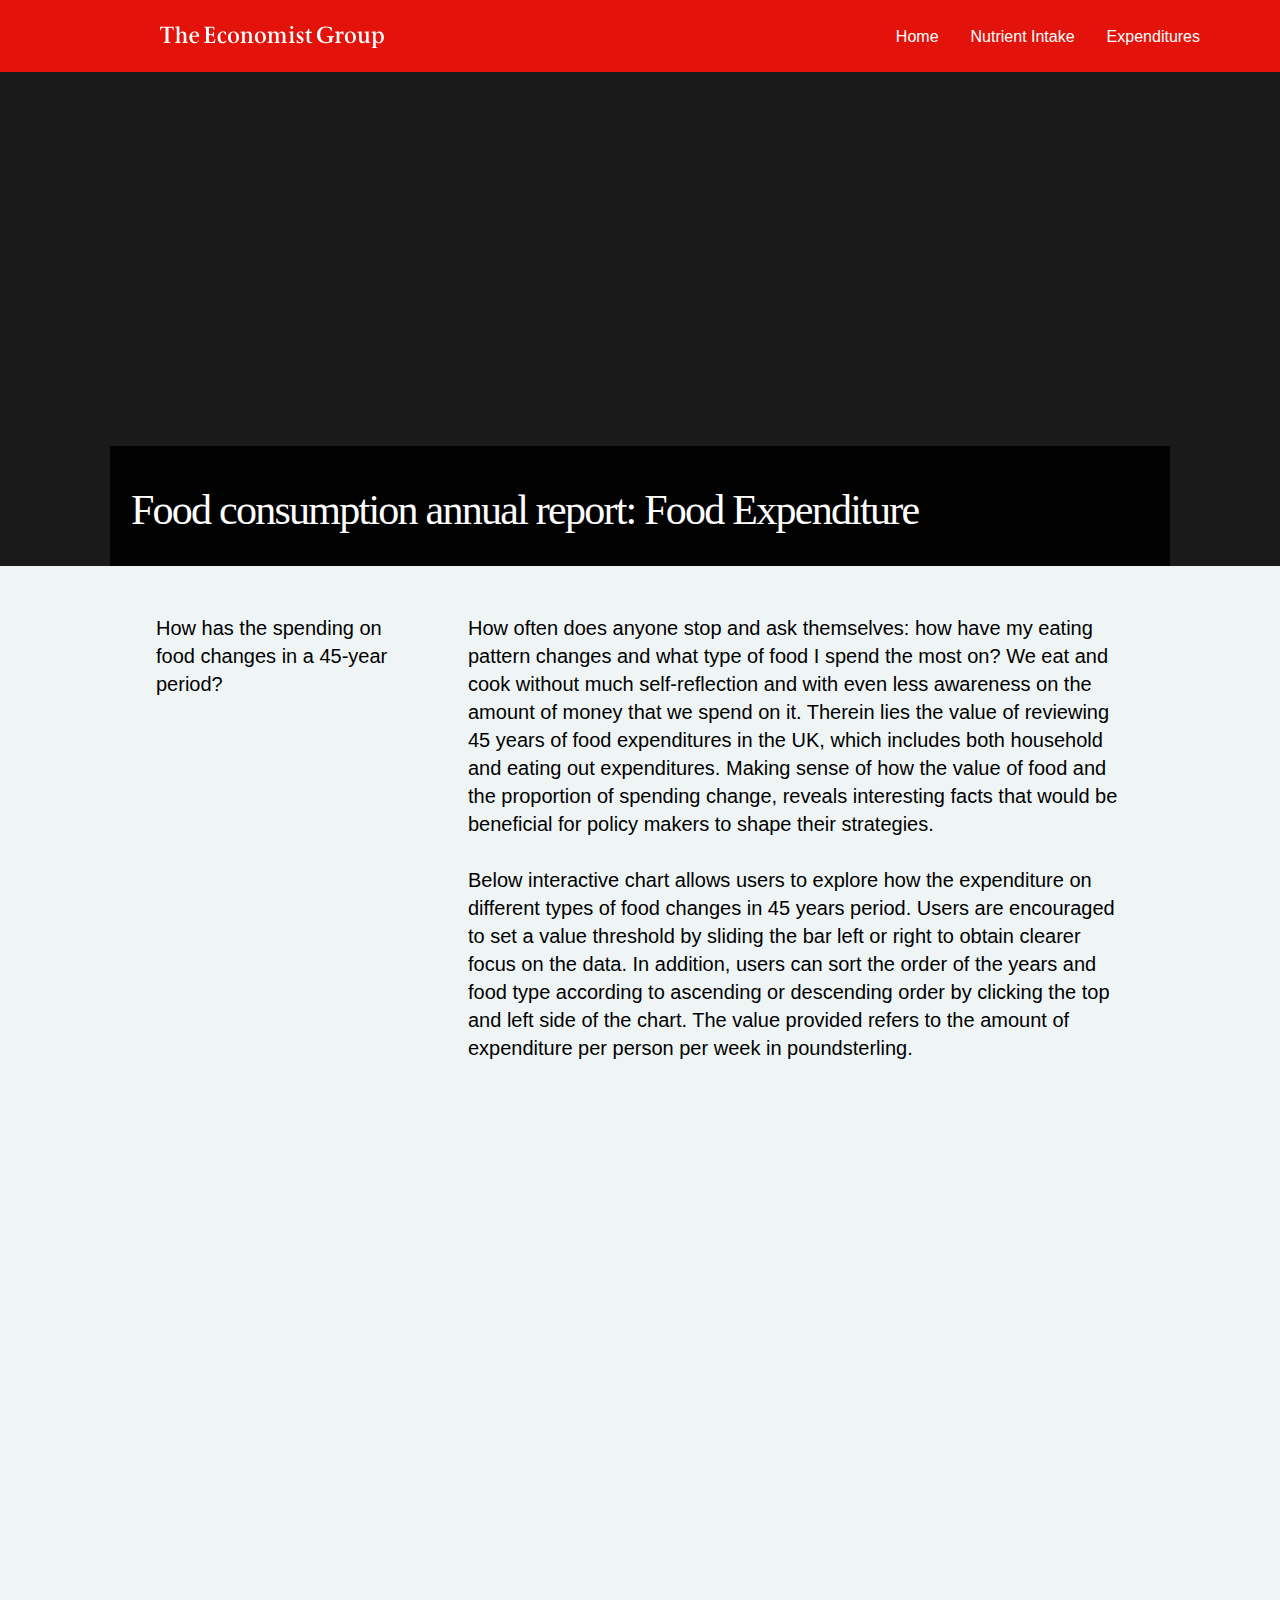
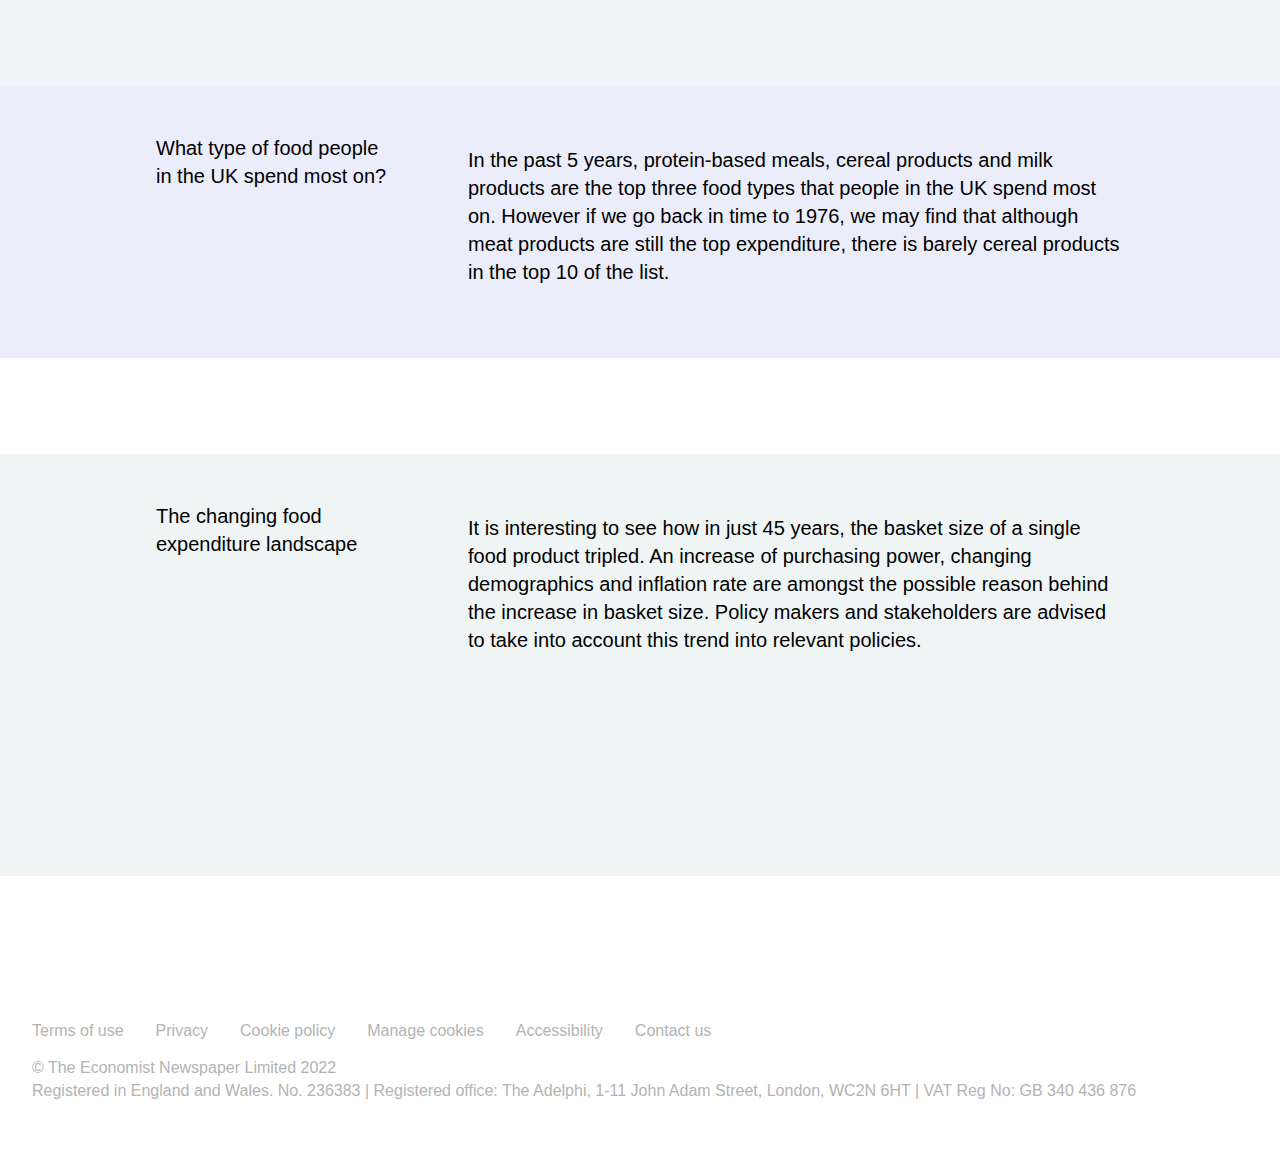
==== interactive_design/expenditure.html @ 91418077 "First Version of the File" ====
<!DOCTYPE html>
<html lang="en">

<head>
    <meta name="viewport" content="width=device-width" />
    <meta charSet="utf-8" />
    <title>Welcome to The Economist food consumption annual report</title>
    <link rel="icon" href="/favicon.ico" />
    <meta name="robots" content="index, follow" />
    <meta name="format-detection" content="telephone=no" />
    <meta name="description" content="The Economist Group is the leading source of analysis on international business and world affairs." />
    <meta property="og:title" content="The Economist Group - Dedicated to the pursuit of progress for individuals, organisations and the world" />
    <meta property="og:description" content="The Economist Group is the leading source of analysis on international business and world affairs." />
    <meta property="og:image" content="https://images.ctfassets.net/2h5kbjx7tvqe/2EqTa2ZeulscFv84TR1Lgu/2c0d56e42133cc6196e5642721211f33/facebook-1200x630.jpg" />
    <meta property="og:image:width" content="1200" />
    <meta property="og:image:height" content="630" />
    <meta property="og:type" content="website" />
    <meta property="og:site_name" content="The Economist Group" />
    <meta property="og:author" content="The Economist Group" />
    <meta property="og:url" content="https://www.economistgroup.com/" />
    <meta name="twitter:title" content="The Economist Group - Dedicated to the pursuit of progress for individuals, organisations and the world" />
    <meta name="twitter:description" content="The Economist Group is the leading source of analysis on international business and world affairs." />
    <meta name="twitter:image" content="https://images.ctfassets.net/2h5kbjx7tvqe/3fvDW06sKbvrAtwCgodKAG/a691da5513c973442ad3581825f32948/twitter-1024x512.jpg" />
    <meta name="twitter:card" content="summary_large_image" />
    <meta name="twitter:site" content="@TheEconomist" />
    <meta name="twitter:domain" content="www.economistgroup.com" />
    <meta name="twitter:creator" content="@TheEconomist" />
    <meta name="twitter:url" content="https://www.economistgroup.com/" />
    <script>
        (function(w, d, s, l, i) {
            w[l] = w[l] || [];
            w[l].push({
                'gtm.start': new Date().getTime(),
                event: 'gtm.js'
            });
            var f = d.getElementsByTagName(s)[0],
                j = d.createElement(s),
                dl = l != 'dataLayer' ? '&l=' + l : '';
            j.async = true;
            j.src =
                'https://www.googletagmanager.com/gtm.js?id=' + i + dl;
            f.parentNode.insertBefore(j, f);
        })(window, document, 'script', 'dataLayer', "GTM-N4859XB");
    </script>
    <script>
        window.consent = {
            state: 'default',
            enabled: true,
            record: function(state, track) {
                if (window.consent.enabled === true) {
                    window.consent.state = state;
                    if (track === true) {
                        window.dataLayer.push({
                            'event': 'consent.sourcepoint',
                            'state': state,
                        });
                    }
                }
            }
        };
    </script>
    <script>
        window._cmp_ = {
            config: {
                autoload: true,
                baseHref: 'https://consent.economistgroup.com',
                propertyHref: 'https://www.economistgroup.com',
                gdpr: {
                    includeTcfApi: false
                },
                ccpa: {},
                accountId: 1747,
                privacyManager: 600530,
                events: {
                    onConsentReady: function(type, consent, euconsent) {
                        window.consent.record('ready', true);
                    },
                    onReady: function(type) {
                        if (window.consent.state !== 'visible' && window.consent.state !== 'manager') {
                            window.consent.record('visible', true);
                        }
                    },
                    onCancel: function(type) {
                        window.consent.record('visible', false);
                    },
                    onAction: function(type, data) {
                        setTimeout(function() {
                            if (data.purposeConsent === 'none' && data.vendorConsent === 'none') {
                                if (window.consent.state !== 'visible') {
                                    window.consent.record('declined', true);
                                }
                            } else {
                                window.consent.record('provided', true);
                            }
                        }, 500);
                    },
                    onSelect: function(type, choice) {
                        switch (choice.type) {
                            case 11: // The user has chosen the "Accept All" option in a consent message
                                window.consent.record('provided', true);
                                break;
                            case 12: // The user has chosen to view a privacy manager (consent preferences) UI.
                                window.consent.record('manager', false);
                                break;
                            case 13: // The user has chosen the "Reject All" message from a consent message
                                window.consent.record('declined', true);
                                break;
                        }
                    }
                }
            }
        };
    </script>
    <script src="//cmp-cdn.p.aws.economist.com/latest/cmp.min.js" defer=""></script>
    <meta name="next-head-count" content="28" />
    <link rel="preload" href="main5e7.css" as="style" />
    <link rel="stylesheet" href="main5e7.css" data-n-g="" /><noscript data-n-css=""></noscript>
    <script defer="" nomodule="" src="/_next/static/chunks/polyfills-5cd94c89d3acac5f.js"></script>
    <script src="/_next/static/chunks/webpack-b91294f32309bfc5.js" defer=""></script>
    <script src="/_next/static/chunks/framework-8957c350a55da097.js" defer=""></script>
    <script src="/_next/static/chunks/main-57de8fa0396ef13c.js" defer=""></script>
    <script src="/_next/static/chunks/pages/_app-494aac71ce77f64e.js" defer=""></script>
    <script src="/_next/static/chunks/656-16b6a71479051222.js" defer=""></script>
    <script src="/_next/static/chunks/212-dea0b1602d5a11b1.js" defer=""></script>
    <script src="/_next/static/chunks/174-4b1bd46d6eb65091.js" defer=""></script>
    <script src="/_next/static/chunks/107-78aadf6b844948b3.js" defer=""></script>
    <script src="/_next/static/chunks/pages/index-920d6234c4b71e8d.js" defer=""></script>
    <script src="/_next/static/8q4yI4BL-BOxlTcYkijR5/_buildManifest.js" defer=""></script>
    <script src="/_next/static/8q4yI4BL-BOxlTcYkijR5/_ssgManifest.js" defer=""></script>
    <script src="/_next/static/8q4yI4BL-BOxlTcYkijR5/_middlewareManifest.js" defer=""></script>
    <style id="__jsx-1055654974">
        @font-face {
            font-family: 'Zirkon';
            font-display: block;
            src: url('/fonts/GT-Zirkon-Thin.woff2') format('woff2'), url('/fonts/GT-Zirkon-Thin.woff') format('woff');
            font-weight: 300;
            font-style: normal;
        }

        @font-face {
            font-family: 'Zirkon';
            font-display: block;
            src: url('/fonts/GT-Zirkon-Thin-Italic.woff2') format('woff2'), url('/fonts/GT-Zirkon-Thin-Italic.woff') format('woff');
            font-weight: 300;
            font-style: italic;
        }

        :root {
            --theme-font: 'Zirkon';
            --theme-weight: normal;
            --theme-style: 300;
        }
    </style>
</head>

<body>
    <div id="__next">
        <div class="site theme-core">
            <header class="global-header global-header--undefined-text">
                <div class="global-header__inner global-header__inner-left-indent-home-page 
        false">
                    <div class="global-header__logo"><a href="/" aria-label="Go to Homepage"><svg viewBox="0 0 210 21" fill="none" xmlns="http://www.w3.org/2000/svg"><path clip-rule="evenodd" d="m51.898 12.416-.486 3.572-1.629.021-5.181-.043-3.51.022.063-.553c1.544-.043 1.945-.468 1.945-2.062V3.317c0-1.595-.401-2.02-1.945-2.062L41.09.702l3.278.042 5.16-.063 1.354.02.085 3.126-.846.064c-.148-1.935-.508-2.147-3.553-2.147h-.465l-.212.02v5.784c.402 0 .72.02.91.02.338.022.655.043.972.043 1.692 0 2.073-.361 2.094-1.977h.72c-.064 1.297-.064 1.956-.064 2.594 0 .51 0 1.233.02 2.19h-.676c-.085-1.531-.423-1.829-2.051-1.85l-1.142-.021-.804.042v4.486c0 1.807.106 1.892 1.882 1.892 2.39 0 3.088-.531 3.3-2.594l.845.043ZM62.198 14.478c-1.205 1.255-2.2 1.743-3.595 1.743-2.792 0-4.61-2.19-4.61-5.527 0-3.444 1.924-5.634 4.97-5.634.803 0 1.628.149 2.897.489l.042 2.551-.952.064c-.38-1.913-.76-2.36-1.987-2.36-1.587 0-2.411 1.424-2.411 4.167 0 3.232.994 5.039 2.791 5.039.93 0 1.713-.404 2.538-1.297l.317.765ZM68.627 5.868c-1.543 0-2.326 1.34-2.326 3.997 0 .319.021.637.042.957.233 3.04 1.206 4.677 2.834 4.677 1.523 0 2.432-1.595 2.432-4.274 0-3.146-1.247-5.357-2.982-5.357Zm.254 10.353c-3.024 0-5.055-2.04-5.16-5.166v-.319c0-3.593 1.924-5.676 5.224-5.676 3.066 0 5.223 2.296 5.223 5.592 0 3.337-2.094 5.57-5.287 5.57ZM87.704 15.987c-1.227-.042-2.157-.085-2.77-.085-.593 0-1.481.043-2.644.085l.042-.51c1.12-.17 1.227-.383 1.248-2.275l.02-1.339V9.971c0-2.679-.486-3.572-1.86-3.572-.825 0-1.523.447-1.946 1.233-.169.32-.317.83-.317 1.042v4.528c0 1.893.127 2.105 1.248 2.275l.063.51c-1.184-.042-2.072-.085-2.665-.085-.613 0-1.522.043-2.749.085l.043-.51c1.416 0 1.628-.276 1.628-2.275V8.27c0-1.977-.212-2.253-1.629-2.275l-.042-.489c1.882-.106 2.305-.17 3.913-.51l.105 1.914c1.206-1.361 2.136-1.85 3.427-1.85 2.05 0 3.214 1.34 3.214 3.742v4.4c-.021.17-.021.34-.021.51 0 1.361.36 1.765 1.65 1.765l.042.51ZM93.817 5.868c-1.544 0-2.327 1.34-2.327 3.997 0 .319.021.637.043.957.232 3.04 1.205 4.677 2.834 4.677 1.522 0 2.431-1.595 2.431-4.274 0-3.146-1.247-5.357-2.981-5.357Zm.253 10.353c-3.024 0-5.054-2.04-5.16-5.166v-.319c0-3.593 1.925-5.676 5.224-5.676 3.066 0 5.224 2.296 5.224 5.592 0 3.337-2.094 5.57-5.288 5.57ZM119.237 15.987c-1.226-.042-2.157-.085-2.77-.085-.592 0-1.459.043-2.623.085l.043-.51c1.121-.17 1.248-.383 1.248-2.275V9.971c0-2.636-.466-3.572-1.777-3.572-.783 0-1.586.51-1.924 1.233-.106.255-.212.51-.275.808-.022.107-.043.192-.043.234v4.528c0 1.893.127 2.105 1.248 2.275l.042.51c-1.121-.042-1.966-.085-2.537-.085-.55 0-1.375.043-2.475.085l.042-.51c1.121-.17 1.248-.383 1.248-2.275V9.971c0-2.636-.465-3.572-1.776-3.572-.804 0-1.523.468-1.925 1.233-.169.34-.317.83-.317 1.042v4.528c0 1.893.127 2.105 1.248 2.275l.042.51c-1.163-.042-2.051-.085-2.644-.085-.613 0-1.522.043-2.749.085l.042-.51c1.417 0 1.629-.276 1.629-2.275V8.27c0-1.977-.212-2.253-1.629-2.275l-.042-.489c1.882-.106 2.305-.17 3.913-.51l.105 1.914c1.206-1.34 2.136-1.85 3.384-1.85 1.438 0 2.284.595 2.919 2.02 1.29-1.489 2.241-2.02 3.531-2.02 2.01 0 3.152 1.36 3.152 3.742v4.4c0 .17-.021.34-.021.51 0 1.361.38 1.765 1.649 1.765l.042.51ZM123.551 2.891c-.803 0-1.417-.616-1.417-1.445 0-.808.635-1.446 1.417-1.446.783 0 1.417.66 1.417 1.446 0 .808-.613 1.445-1.417 1.445Zm3.003 13.097c-1.31-.043-2.262-.085-2.917-.085-.635 0-1.587.042-2.877.085l.043-.51c1.417 0 1.607-.277 1.628-2.276l.021-1.339V9.631l-.021-1.36c-.021-1.978-.211-2.254-1.628-2.276l-.043-.489c1.946-.127 2.39-.191 4.103-.51v6.867l.021 1.34c.021 1.998.191 2.274 1.629 2.274l.041.51ZM131.038 16.221c-.783 0-1.524-.17-2.876-.616l-.085-2.169 1.079-.042c.486 1.637.803 1.956 1.924 1.956.972 0 1.607-.51 1.607-1.276 0-.723-.443-1.275-1.776-2.19-.677-.467-1.142-.786-1.397-.978-.549-.425-.951-.935-1.162-1.509-.127-.319-.19-.702-.19-1.148 0-1.935 1.311-3.189 3.299-3.189.74 0 1.163.064 2.876.468l.042 2.147-1.078.043c-.255-1.425-.698-1.914-1.692-1.914-.952 0-1.628.553-1.628 1.34 0 .744.338 1.19 1.437 1.892.994.659 1.798 1.233 2.306 1.722.613.552.93 1.297.93 2.126 0 1.892-1.586 3.337-3.616 3.337ZM142.881 15.541c-.719.404-1.713.638-2.729.638-.93 0-1.819-.531-2.198-1.318-.318-.66-.423-1.318-.423-2.764V6.655h-1.354v-.978c1.67-.128 2.326-.85 2.812-3.062h.951v2.87h2.666l-.296 1.17h-2.37v5.23c0 2.614.34 3.23 1.777 3.23.338 0 .656-.042 1.164-.19v.616ZM163.162 10.035c-1.353.106-1.67.51-1.67 2.04v2.807l-.403.17c-1.226.51-1.967.723-3.151.935-.909.15-1.818.234-2.706.234-4.929 0-8.101-3.019-8.101-7.675 0-2.508.952-4.868 2.538-6.25 1.354-1.19 3.32-1.828 5.69-1.828 1.226 0 2.854.17 4.123.446.613.128.909.234 1.565.51l.127 3.147-.846.042c-.127-.914-.444-1.615-.931-2.04-.761-.68-2.368-1.149-3.996-1.149-3.215 0-5.14 2.552-5.14 6.825 0 4.23 2.137 6.93 5.457 6.93 1.058 0 2.305-.276 2.981-.616v-2.488c0-1.636-.422-2.062-2.093-2.062-.063 0-.126 0-.19.022l-.043-.574c1.607.02 2.813.042 3.595.042.72 0 1.799-.021 3.236-.042l-.042.574ZM172.194 8.079l-.953.085c0-.064-.02-.107-.02-.128 0-.042-.022-.149-.063-.297l-.085-.298c-.128-.468-.338-.617-.889-.617-1.269 0-2.052.957-2.052 2.552v3.826c0 2.02.233 2.296 1.714 2.296.063 0 .148 0 .233-.02l.041.51c-1.374-.043-2.411-.086-3.109-.086-.654 0-1.648.043-2.981.085l.042-.51c1.417 0 1.629-.276 1.629-2.275V8.27c0-1.977-.212-2.253-1.629-2.275l-.042-.489c1.882-.106 2.305-.17 3.912-.51l.127 1.914c1.227-1.574 1.735-1.85 3.215-1.85.127 0 .232 0 .275.021l.445.106.083.022.107 2.87ZM12.858 3.997l-.76.043c-.064-2.02-.487-2.297-3.533-2.297H7.91v11.63c0 1.594.401 2.02 1.967 2.062l.042.553c-1.48-.022-2.602-.022-3.342-.022-.761 0-1.924 0-3.447.022l.042-.553c1.565-.043 1.967-.468 1.967-2.062V1.743h-.761c-3.13 0-3.553.277-3.595 2.296L0 3.998.085.702c2.876.02 5.012.042 6.45.042 1.375 0 3.469-.021 6.239-.042l.085 3.295ZM26.309 15.988c-1.227-.043-2.158-.085-2.771-.085-.592 0-1.46.042-2.622.085l.042-.51c1.12-.17 1.248-.383 1.248-2.275V9.97c0-2.679-.466-3.572-1.861-3.572-.783 0-1.587.49-1.925 1.234a5.267 5.267 0 0 0-.296.807c-.021.107-.021.192-.021.234v4.529c0 1.892.127 2.104 1.248 2.274l.042.51c-1.184-.042-2.052-.084-2.644-.084-.613 0-1.543.042-2.749.085l.042-.51c1.417 0 1.629-.277 1.629-2.275V3.487c0-1.999-.212-2.275-1.629-2.275L14 .702c1.925-.107 2.369-.17 4.103-.49v6.591c1.12-1.254 2.072-1.743 3.32-1.743 2.073 0 3.215 1.318 3.215 3.742v4.4c0 1.999.211 2.275 1.628 2.275l.043.51ZM32.124 5.804c-1.268 0-1.924 1.063-2.136 3.38 1.946-.042 2.538-.085 4.505-.297-.254-2.062-1.036-3.083-2.369-3.083Zm-2.072 4.188c.085 3.232 1.248 5.06 3.193 5.06 1.164 0 2.136-.531 3.173-1.743l.317.595c-1.311 1.637-2.601 2.317-4.293 2.317-2.94 0-4.928-2.168-4.928-5.378 0-3.423 2.052-5.783 5.012-5.783 1.629 0 2.77.595 3.553 1.892.53.893.677 1.51.698 3.04h-6.725ZM178.243 5.868c-1.544 0-2.327 1.34-2.327 3.997 0 .319.022.637.042.957.233 3.04 1.206 4.677 2.834 4.677 1.523 0 2.432-1.595 2.432-4.274 0-3.146-1.248-5.357-2.981-5.357Zm.253 10.353c-3.025 0-5.055-2.04-5.161-5.166v-.319c0-3.593 1.925-5.676 5.224-5.676 3.067 0 5.224 2.296 5.224 5.592 0 3.337-2.094 5.57-5.287 5.57ZM197.318 15.711c-1.882.106-2.305.17-3.912.51l-.128-1.85c-1.204 1.361-2.115 1.85-3.404 1.85-2.073 0-3.215-1.34-3.215-3.742V8.27c0-1.977-.212-2.253-1.628-2.275l-.043-.489c1.925-.127 2.39-.191 4.103-.51v6.314c0 2.679.465 3.572 1.861 3.572.804 0 1.523-.468 1.925-1.233.169-.34.338-.83.338-1.042V9.631l-.02-1.36c-.022-1.978-.192-2.254-1.629-2.276l-.043-.489c1.946-.127 2.39-.191 4.103-.51v6.59l.022 1.361c.021 1.977.211 2.254 1.628 2.275l.042.49ZM207.471 10.481c-.212-2.55-1.311-4.124-2.876-4.124-1.016 0-1.967.85-2.242 1.998-.127.51-.211 1.446-.211 2.424 0 2.849 1.035 4.613 2.749 4.613 1.67 0 2.621-1.488 2.621-4.146 0-.255-.02-.51-.041-.765Zm-2.327 5.74c-1.226 0-1.989-.255-2.835-.956v2.827c0 2.02.212 2.296 1.714 2.296.063 0 .148-.021.211-.021l.064.51c-1.396-.042-2.412-.085-3.109-.085-.677 0-1.671.043-2.981.085l.041-.51c1.417 0 1.629-.276 1.629-2.275V8.27c0-1.977-.212-2.253-1.629-2.275l-.041-.489c1.86-.106 2.304-.17 3.89-.51l.128 1.892c1.184-1.318 2.135-1.828 3.404-1.828 2.581 0 4.356 2.21 4.356 5.421 0 3.338-2.008 5.74-4.842 5.74Z" fill="#fff"></path></svg></a></div>
                    <a
                        class="button button--primary" href="/#content" text="go to content" type="primary">go to content</a><button type="button" aria-label="Open mobile nav" class="global-header__mobile-menu"><svg width="24" height="24" fill="none" xmlns="http://www.w3.org/2000/svg"><path clip-rule="evenodd" d="M2 7.5V6h20v1.5H2Zm0 5h20V11H2v1.5Zm0 5h20V16H2v1.5Z" fill="#fff"></path></svg><span class="global-header__mobile-title">Menu</span></button>
                        <nav
                            class="global-header__nav global-nav" aria-label="Main"><button class="global-nav__close" aria-label="Close mobile nav"><svg width="16" height="16" fill="none" xmlns="http://www.w3.org/2000/svg"><path d="M15 1 1 15m14 0L1 1" stroke="#fff" stroke-width="1.5"></path></svg><span class="global-nav__close-title">Close</span></button>
                            <div
                                class="global-nav__content">
                                <div class="global-nav__logo"><a href="/" aria-label="Go to Homepage"><svg viewBox="0 0 210 21" fill="none" xmlns="http://www.w3.org/2000/svg"><path clip-rule="evenodd" d="m51.898 12.416-.486 3.572-1.629.021-5.181-.043-3.51.022.063-.553c1.544-.043 1.945-.468 1.945-2.062V3.317c0-1.595-.401-2.02-1.945-2.062L41.09.702l3.278.042 5.16-.063 1.354.02.085 3.126-.846.064c-.148-1.935-.508-2.147-3.553-2.147h-.465l-.212.02v5.784c.402 0 .72.02.91.02.338.022.655.043.972.043 1.692 0 2.073-.361 2.094-1.977h.72c-.064 1.297-.064 1.956-.064 2.594 0 .51 0 1.233.02 2.19h-.676c-.085-1.531-.423-1.829-2.051-1.85l-1.142-.021-.804.042v4.486c0 1.807.106 1.892 1.882 1.892 2.39 0 3.088-.531 3.3-2.594l.845.043ZM62.198 14.478c-1.205 1.255-2.2 1.743-3.595 1.743-2.792 0-4.61-2.19-4.61-5.527 0-3.444 1.924-5.634 4.97-5.634.803 0 1.628.149 2.897.489l.042 2.551-.952.064c-.38-1.913-.76-2.36-1.987-2.36-1.587 0-2.411 1.424-2.411 4.167 0 3.232.994 5.039 2.791 5.039.93 0 1.713-.404 2.538-1.297l.317.765ZM68.627 5.868c-1.543 0-2.326 1.34-2.326 3.997 0 .319.021.637.042.957.233 3.04 1.206 4.677 2.834 4.677 1.523 0 2.432-1.595 2.432-4.274 0-3.146-1.247-5.357-2.982-5.357Zm.254 10.353c-3.024 0-5.055-2.04-5.16-5.166v-.319c0-3.593 1.924-5.676 5.224-5.676 3.066 0 5.223 2.296 5.223 5.592 0 3.337-2.094 5.57-5.287 5.57ZM87.704 15.987c-1.227-.042-2.157-.085-2.77-.085-.593 0-1.481.043-2.644.085l.042-.51c1.12-.17 1.227-.383 1.248-2.275l.02-1.339V9.971c0-2.679-.486-3.572-1.86-3.572-.825 0-1.523.447-1.946 1.233-.169.32-.317.83-.317 1.042v4.528c0 1.893.127 2.105 1.248 2.275l.063.51c-1.184-.042-2.072-.085-2.665-.085-.613 0-1.522.043-2.749.085l.043-.51c1.416 0 1.628-.276 1.628-2.275V8.27c0-1.977-.212-2.253-1.629-2.275l-.042-.489c1.882-.106 2.305-.17 3.913-.51l.105 1.914c1.206-1.361 2.136-1.85 3.427-1.85 2.05 0 3.214 1.34 3.214 3.742v4.4c-.021.17-.021.34-.021.51 0 1.361.36 1.765 1.65 1.765l.042.51ZM93.817 5.868c-1.544 0-2.327 1.34-2.327 3.997 0 .319.021.637.043.957.232 3.04 1.205 4.677 2.834 4.677 1.522 0 2.431-1.595 2.431-4.274 0-3.146-1.247-5.357-2.981-5.357Zm.253 10.353c-3.024 0-5.054-2.04-5.16-5.166v-.319c0-3.593 1.925-5.676 5.224-5.676 3.066 0 5.224 2.296 5.224 5.592 0 3.337-2.094 5.57-5.288 5.57ZM119.237 15.987c-1.226-.042-2.157-.085-2.77-.085-.592 0-1.459.043-2.623.085l.043-.51c1.121-.17 1.248-.383 1.248-2.275V9.971c0-2.636-.466-3.572-1.777-3.572-.783 0-1.586.51-1.924 1.233-.106.255-.212.51-.275.808-.022.107-.043.192-.043.234v4.528c0 1.893.127 2.105 1.248 2.275l.042.51c-1.121-.042-1.966-.085-2.537-.085-.55 0-1.375.043-2.475.085l.042-.51c1.121-.17 1.248-.383 1.248-2.275V9.971c0-2.636-.465-3.572-1.776-3.572-.804 0-1.523.468-1.925 1.233-.169.34-.317.83-.317 1.042v4.528c0 1.893.127 2.105 1.248 2.275l.042.51c-1.163-.042-2.051-.085-2.644-.085-.613 0-1.522.043-2.749.085l.042-.51c1.417 0 1.629-.276 1.629-2.275V8.27c0-1.977-.212-2.253-1.629-2.275l-.042-.489c1.882-.106 2.305-.17 3.913-.51l.105 1.914c1.206-1.34 2.136-1.85 3.384-1.85 1.438 0 2.284.595 2.919 2.02 1.29-1.489 2.241-2.02 3.531-2.02 2.01 0 3.152 1.36 3.152 3.742v4.4c0 .17-.021.34-.021.51 0 1.361.38 1.765 1.649 1.765l.042.51ZM123.551 2.891c-.803 0-1.417-.616-1.417-1.445 0-.808.635-1.446 1.417-1.446.783 0 1.417.66 1.417 1.446 0 .808-.613 1.445-1.417 1.445Zm3.003 13.097c-1.31-.043-2.262-.085-2.917-.085-.635 0-1.587.042-2.877.085l.043-.51c1.417 0 1.607-.277 1.628-2.276l.021-1.339V9.631l-.021-1.36c-.021-1.978-.211-2.254-1.628-2.276l-.043-.489c1.946-.127 2.39-.191 4.103-.51v6.867l.021 1.34c.021 1.998.191 2.274 1.629 2.274l.041.51ZM131.038 16.221c-.783 0-1.524-.17-2.876-.616l-.085-2.169 1.079-.042c.486 1.637.803 1.956 1.924 1.956.972 0 1.607-.51 1.607-1.276 0-.723-.443-1.275-1.776-2.19-.677-.467-1.142-.786-1.397-.978-.549-.425-.951-.935-1.162-1.509-.127-.319-.19-.702-.19-1.148 0-1.935 1.311-3.189 3.299-3.189.74 0 1.163.064 2.876.468l.042 2.147-1.078.043c-.255-1.425-.698-1.914-1.692-1.914-.952 0-1.628.553-1.628 1.34 0 .744.338 1.19 1.437 1.892.994.659 1.798 1.233 2.306 1.722.613.552.93 1.297.93 2.126 0 1.892-1.586 3.337-3.616 3.337ZM142.881 15.541c-.719.404-1.713.638-2.729.638-.93 0-1.819-.531-2.198-1.318-.318-.66-.423-1.318-.423-2.764V6.655h-1.354v-.978c1.67-.128 2.326-.85 2.812-3.062h.951v2.87h2.666l-.296 1.17h-2.37v5.23c0 2.614.34 3.23 1.777 3.23.338 0 .656-.042 1.164-.19v.616ZM163.162 10.035c-1.353.106-1.67.51-1.67 2.04v2.807l-.403.17c-1.226.51-1.967.723-3.151.935-.909.15-1.818.234-2.706.234-4.929 0-8.101-3.019-8.101-7.675 0-2.508.952-4.868 2.538-6.25 1.354-1.19 3.32-1.828 5.69-1.828 1.226 0 2.854.17 4.123.446.613.128.909.234 1.565.51l.127 3.147-.846.042c-.127-.914-.444-1.615-.931-2.04-.761-.68-2.368-1.149-3.996-1.149-3.215 0-5.14 2.552-5.14 6.825 0 4.23 2.137 6.93 5.457 6.93 1.058 0 2.305-.276 2.981-.616v-2.488c0-1.636-.422-2.062-2.093-2.062-.063 0-.126 0-.19.022l-.043-.574c1.607.02 2.813.042 3.595.042.72 0 1.799-.021 3.236-.042l-.042.574ZM172.194 8.079l-.953.085c0-.064-.02-.107-.02-.128 0-.042-.022-.149-.063-.297l-.085-.298c-.128-.468-.338-.617-.889-.617-1.269 0-2.052.957-2.052 2.552v3.826c0 2.02.233 2.296 1.714 2.296.063 0 .148 0 .233-.02l.041.51c-1.374-.043-2.411-.086-3.109-.086-.654 0-1.648.043-2.981.085l.042-.51c1.417 0 1.629-.276 1.629-2.275V8.27c0-1.977-.212-2.253-1.629-2.275l-.042-.489c1.882-.106 2.305-.17 3.912-.51l.127 1.914c1.227-1.574 1.735-1.85 3.215-1.85.127 0 .232 0 .275.021l.445.106.083.022.107 2.87ZM12.858 3.997l-.76.043c-.064-2.02-.487-2.297-3.533-2.297H7.91v11.63c0 1.594.401 2.02 1.967 2.062l.042.553c-1.48-.022-2.602-.022-3.342-.022-.761 0-1.924 0-3.447.022l.042-.553c1.565-.043 1.967-.468 1.967-2.062V1.743h-.761c-3.13 0-3.553.277-3.595 2.296L0 3.998.085.702c2.876.02 5.012.042 6.45.042 1.375 0 3.469-.021 6.239-.042l.085 3.295ZM26.309 15.988c-1.227-.043-2.158-.085-2.771-.085-.592 0-1.46.042-2.622.085l.042-.51c1.12-.17 1.248-.383 1.248-2.275V9.97c0-2.679-.466-3.572-1.861-3.572-.783 0-1.587.49-1.925 1.234a5.267 5.267 0 0 0-.296.807c-.021.107-.021.192-.021.234v4.529c0 1.892.127 2.104 1.248 2.274l.042.51c-1.184-.042-2.052-.084-2.644-.084-.613 0-1.543.042-2.749.085l.042-.51c1.417 0 1.629-.277 1.629-2.275V3.487c0-1.999-.212-2.275-1.629-2.275L14 .702c1.925-.107 2.369-.17 4.103-.49v6.591c1.12-1.254 2.072-1.743 3.32-1.743 2.073 0 3.215 1.318 3.215 3.742v4.4c0 1.999.211 2.275 1.628 2.275l.043.51ZM32.124 5.804c-1.268 0-1.924 1.063-2.136 3.38 1.946-.042 2.538-.085 4.505-.297-.254-2.062-1.036-3.083-2.369-3.083Zm-2.072 4.188c.085 3.232 1.248 5.06 3.193 5.06 1.164 0 2.136-.531 3.173-1.743l.317.595c-1.311 1.637-2.601 2.317-4.293 2.317-2.94 0-4.928-2.168-4.928-5.378 0-3.423 2.052-5.783 5.012-5.783 1.629 0 2.77.595 3.553 1.892.53.893.677 1.51.698 3.04h-6.725ZM178.243 5.868c-1.544 0-2.327 1.34-2.327 3.997 0 .319.022.637.042.957.233 3.04 1.206 4.677 2.834 4.677 1.523 0 2.432-1.595 2.432-4.274 0-3.146-1.248-5.357-2.981-5.357Zm.253 10.353c-3.025 0-5.055-2.04-5.161-5.166v-.319c0-3.593 1.925-5.676 5.224-5.676 3.067 0 5.224 2.296 5.224 5.592 0 3.337-2.094 5.57-5.287 5.57ZM197.318 15.711c-1.882.106-2.305.17-3.912.51l-.128-1.85c-1.204 1.361-2.115 1.85-3.404 1.85-2.073 0-3.215-1.34-3.215-3.742V8.27c0-1.977-.212-2.253-1.628-2.275l-.043-.489c1.925-.127 2.39-.191 4.103-.51v6.314c0 2.679.465 3.572 1.861 3.572.804 0 1.523-.468 1.925-1.233.169-.34.338-.83.338-1.042V9.631l-.02-1.36c-.022-1.978-.192-2.254-1.629-2.276l-.043-.489c1.946-.127 2.39-.191 4.103-.51v6.59l.022 1.361c.021 1.977.211 2.254 1.628 2.275l.042.49ZM207.471 10.481c-.212-2.55-1.311-4.124-2.876-4.124-1.016 0-1.967.85-2.242 1.998-.127.51-.211 1.446-.211 2.424 0 2.849 1.035 4.613 2.749 4.613 1.67 0 2.621-1.488 2.621-4.146 0-.255-.02-.51-.041-.765Zm-2.327 5.74c-1.226 0-1.989-.255-2.835-.956v2.827c0 2.02.212 2.296 1.714 2.296.063 0 .148-.021.211-.021l.064.51c-1.396-.042-2.412-.085-3.109-.085-.677 0-1.671.043-2.981.085l.041-.51c1.417 0 1.629-.276 1.629-2.275V8.27c0-1.977-.212-2.253-1.629-2.275l-.041-.489c1.86-.106 2.304-.17 3.89-.51l.128 1.892c1.184-1.318 2.135-1.828 3.404-1.828 2.581 0 4.356 2.21 4.356 5.421 0 3.338-2.008 5.74-4.842 5.74Z" fill="#F6423C"></path></svg></a></div>
                                <ul
                                    class="navigation">
                                    <li class="navigation__item"><a class="navigation__link" href="index.html">Home</a></li>
                                    <li class="navigation__item"><a class="navigation__link" href="nutrient.html">Nutrient Intake</a></li>
                                    <li class="navigation__item"><a class="navigation__link" href="expenditure.html">Expenditures</a></li>
                                    <!-- <li class="navigation__item"><a class="navigation__link" href="/esg">ESG</a></li>
                                    <li class="navigation__item"><a class="navigation__link" href="/results">Results</a></li>
                                    <li class="navigation__item"><a class="navigation__link" href="/group-news">Group news</a></li>
                                    <li class="navigation__item"><a class="navigation__link" href="/contact-us">Contact us</a></li> -->
                                    </ul>
                                    <div class="global-nav__extra">
                                        <div class="legal-list_container">
                                            <ul class="legal-list">
                                                <li><a href="/terms-of-use" class="">Terms of use</a></li>
                                                <li><a href="/privacy-policy" class="">Privacy</a></li>
                                                <li><a href="/cookies-policy" class="">Cookie policy</a></li>
                                                <li><a href="#" class="">Manage cookies</a></li>
                                                <li><a href="/accessibility-policy" class="">Accessibility</a></li>
                                                <li><a href="/contact-us" class="">Contact us</a></li>
                                            </ul>
                                            <div class="legal-list_copyright">
                                                <p>© The Economist Newspaper Limited
                                                    <!-- -->2022</p>
                                                <p>Registered in England and Wales. No. 236383 | Registered office: The Adelphi, 1-11 John Adam Street, London, WC2N 6HT | VAT Reg No: GB 340 436 876</p>
                                            </div>
                                        </div>
                                    </div>
                </div>
                </nav>
        </div>
        </header>
        <main class="page page--TemplateHomepage entry--Page" id="main">
            <div class="page-header page-header--undefined-text page-header__container page-header__container__with-hero-image" style="background-image:url(&quot;https://www.mashed.com/img/gallery/signs-that-you-spend-way-too-much-money-on-food/intro-1507568684.jpg&quot;)">
                <div class="page-header__contentImageBackground container" style="flex-direction:column;justify-content:flex-end">
                    <div class="textContainer">
                        <div>
                            <h1 class='page-header__title' style='background: transperant'>
                                <span class="page-header__title--full">Food consumption annual report: Food Expenditure</span>
                                <span class="page-header__title--short">Food consumption annual report: Food Expenditure</span>
                            </h1>
                        </div>
                    </div>
                </div>
            </div>
            <div class="page-body" id="content">
                <section class="undefined section content">
                    <div class="section-id-placeholder" id=""></div>
                    <div class="section-intro
        section-intro__clear-top-indent
        section-intro--image-bottom-indent section-intro--full-image
      ">
                        <div class="section-intro__content">
                            <div class="container">
                                <div class="intro__content-wrapper">
                                    <div class="intro__header">
                                        <h2 class="intro__title">How has the spending on food changes in a 45-year period?</h2>
                                    </div>
                                    <div class="intro__content">
                                        <div class="intro__text">
                                            <p>How often does anyone stop and ask themselves: how have my eating pattern changes and what type of food I spend the most on? 
                                                We eat and cook without much self-reflection and with even less awareness on the amount of money that we spend on it. 
                                                Therein lies the value of reviewing 45 years of food expenditures in the UK, which includes both household and eating out expenditures. 
                                                Making sense of how the value of food and the proportion of spending change, reveals interesting facts 
                                                that would be beneficial for policy makers to shape their strategies.</p>
                                            <br>
                                            <p>Below interactive chart allows users to explore how the expenditure on 
                                                different types of food changes in 45 years period.  Users are encouraged 
                                                to set a value threshold by sliding the bar left or right to obtain clearer focus on the data. 
                                                In addition, users can sort the order of the years and food type according to 
                                                ascending or descending order by clicking the top and left side of the chart. 
                                                The value provided refers to the amount of expenditure per person per week in poundsterling.</p>   
                                        </div>
                                    </div>
                                </div>
                                <div class="intro__spacer"></div>
                                <div style="width: 100%;">
                                    <!-- Interactive Graph - Start -->
                                    <iframe style="width: 100%; height:500px;" src=bubble_chart.html title="UK Average Expenditure by Food Type"></iframe>
                                    <!-- Interactive Graph - End -->
                                </div>
                                <!-- <div class="intro__media">
                                    <div class="media media--video">
                                        <div class="media__item">
                                            <div class="video-player">
                                                <div class="video-player__wrapper">
                                                    <div class="video-player__poster">
                                                        <div>
                                                            <iframe src=bubble_chart.html title="UK Average Expenditure by Food Type"></iframe>
                                                        </div>
                                                    </div>
                                                    <div id="youtube-player-Z4YXMI__T1E"></div>
                                                </div>
                                            </div>
                                        </div>
                                    </div>
                                </div> -->
                            </div>
                        </div>
                    </div>
                    <div class="section__content"></div>
                </section>
                <section class="undefined section content">
                    <div class="section-id-placeholder" id=""></div>
                    <div class="section-intro
        false
        section-intro--no-image section-intro--has-display
      ">
                        <div class="section-intro__content">
                            <div class="container">
                                <div class="intro__header">
                                    <h2 class="intro__title">What type of food people in the UK spend most on?</h2>
                                </div>
                                <div class="intro__content">
                                    <!-- <div class="intro__large"></div> -->
                                    <div class="intro__text">
                                        <p>In the past 5 years, protein-based meals, cereal products and milk products are the top three food types that people in the UK spend most on. 
                                            However if we go back in time to 1976, we may find that although meat products are still the top expenditure, 
                                            there is barely cereal products in the top 10 of the list.</p>
                                    </div>
                                </div>
                            </div>
                        </div>
                    </div>
                    <div class="section__content">
                        <div class="block block--full block--timeline">
                            <div class="block--full"></div>
                        </div>
                    </div>
                </section>
                <section class="undefined section content">
                    <div class="section-id-placeholder" id=""></div>
                    <div class="section-intro
        false
        section-intro--no-image section-intro--has-display
      ">
                        <div class="section-intro__content">
                            <div class="container">
                                <div class="intro__header">
                                    <h2 class="intro__title">The changing food expenditure landscape</h2>
                                </div>
                                <div class="intro__content">
                                    <!-- <div class="intro__large">Independent, rigorous and open</div> -->
                                    <div class="intro__text">
                                        <p>It is interesting to see how in just 45 years, the basket size of a single food product tripled. 
                                            An increase of purchasing power, changing demographics and inflation rate 
                                            are amongst the possible reason behind the increase in basket size. 
                                            Policy makers and stakeholders are advised to take into account this trend into relevant policies.</p>
                                    </div>
                                </div>
                            </div>
                        </div>
                    </div>
                    <!-- <div class="section__content">
                        <div class="block block--image-grid container">
                            <div class="block__content">
                                <div class="image-grid block--left-align">
                                    <div class="image-grid__item image-grid__single-image">
                                        <div><img src="https://images.ctfassets.net/2h5kbjx7tvqe/1H7Vx5dO3upSaK11v1da9h/7e462afb82cc922e69d3f39bffdcbc93/220130-Homepage-body-resized.jpg" title="220130-Homepage-body-resized" alt="grid item" /></div>
                                    </div>
                                </div>
                            </div>
                        </div>
                    </div>
                </section>
                <section class="undefined section content">
                    <div class="section-id-placeholder" id=""></div>
                    <div class="section-intro
        false
        section-intro--no-image
      ">
                        <div class="section-intro__content">
                            <div class="container">
                                <div class="intro__header">
                                    <h2 class="intro__title">Editorial independence</h2>
                                </div>
                            </div>
                        </div>
                    </div>
                    <div class="section__content">
                        <div class="block block--left-align block--text-multi text-multi__content container">
                            <div class="block__content">
                                <div class="text-block text-block--multi">
                                    <div class="rt-module">
                                        <p><i>The Economist</i> has been editorially independent since it was founded in September 1843 to take part “in a severe contest between intelligence, which presses forward, and an unworthy, timid ignorance obstructing
                                            our progress.” Trustees have rights designed to protect the continued independence of the ownership of the company and the editorial independence of <i>The Economist</i>.</p>
                                        <div class="rt-module__cta-list"><a href="/about-us" class="button button--primary"><span>Find out more</span></a></div>
                                        <p></p>
                                    </div>
                                </div>
                            </div>
                        </div>
                        <div class="block block--left-align block--text-multi text-multi__content container">
                            <div class="block__content">
                                <div class="text-block text-block--multi">
                                    <div class="rt-module">
                                        <p>The Economist Group is built on high-quality, independent analysis, which runs through all of its businesses. Based in London and serving a global readership and client base, the group creates content and products
                                            in digital and print formats, produces global events, and offers a range of subscription and other services for clients and subscribers.</p>
                                        <div class="rt-module__cta-list"><a href="/businesses" class="button button--primary"><span>Learn more about our businesses</span></a></div>
                                        <p></p>
                                    </div>
                                </div>
                                <div class="text-multi__image"><img src="https://images.ctfassets.net/2h5kbjx7tvqe/3uuYz5P5IFMrsMqWYENFmv/4635f684bf6a764e40d3157c1e726a9c/Homepage-four-logos.png" alt="grid item" title="Brand grid" />
                                    <div class="rt-module"></div>
                                </div>
                            </div>
                        </div>
                    </div>
                </section>
                <section class="undefined section content">
                    <div class="section-id-placeholder" id=""></div>
                    <div class="section__content">
                        <div class="container news-container">
                            <div class="intro__large">
                                <div>Latest group news</div>
                            </div>
                        </div>
                    </div>
                </section>
            </div>
            <div class="sticky-jump container "><button aria-label="Go back to top" class="chevron-button chevron-button--inverse" name="undefined"><svg width="16" height="10" fill="none"><path d="M14.12 10 8 3.82 1.88 10 0 8.097 8 0l8 8.097L14.12 10Z" fill="#fff"></path></svg></button></div>
        </main>
        <footer class="global-footer">
            <div class="global-footer__content">
                <div class="global-footer__primary">
                    <div class="global-footer__footer-nav">
                        <div class="footer-nav__col">
                            <h2 class="footer-nav__title"><a href="/about-us">About us</a></h2>
                            <ul class="footer-nav__nav">
                                <li class="footer-nav__link"><a class="" href="/about-us#our-story">Our history</a></li>
                                <li class="footer-nav__link"><a class="" href="/about-us#our-editorial-philosophy">Our structure</a></li>
                                <li class="footer-nav__link"><a class="" href="/about-us#our-values">Our values</a></li>
                                <li class="footer-nav__link"><a class="" href="/about-us#our-offices-with-map">Our offices</a></li>
                            </ul>
                        </div>
                        <div class="footer-nav__col">
                            <h2 class="footer-nav__title"><a href="/businesses">Businesses</a></h2>
                            <ul class="footer-nav__nav">
                                <li class="footer-nav__link"><a class="" href="/businesses/the-economist">The Economist</a></li>
                                <li class="footer-nav__link"><a class="" href="/businesses/economist-impact">Economist Impact</a></li>
                                <li class="footer-nav__link"><a class="" href="/businesses/economist-intelligence">Economist Intelligence</a></li>
                                <li class="footer-nav__link"><a class="" href="/businesses/economist-education">Economist Education</a></li>
                            </ul>
                        </div>
                        <div class="footer-nav__col">
                            <h2 class="footer-nav__title"><a href="/careers">Careers</a></h2>
                            <ul class="footer-nav__nav">
                                <li class="footer-nav__link"><a class="" href="/careers/find-your-team">Careers</a></li>
                                <li class="footer-nav__link"><a class="" href="/careers/working-here">Working here</a></li>
                                <li class="footer-nav__link"><a class="" href="/careers#diversity-equity-and-inclusion">DEI</a></li>
                            </ul>
                        </div>
                        <div class="footer-nav__col">
                            <h2 class="footer-nav__title"><a href="/esg">ESG</a></h2>
                            <ul class="footer-nav__nav">
                                <li class="footer-nav__link"><a class="" href="/esg#environmental-sustainability">Sustainability</a></li>
                                <li class="footer-nav__link"><a class="" href="/esg#social">Social</a></li>
                                <li class="footer-nav__link"><a class="" href="/esg#esg-governance">Governance</a></li>
                                <li class="footer-nav__link"><a class="" href="/esg/executive-leadership">Leadership</a></li>
                            </ul>
                        </div>
                        <div class="footer-nav__col">
                            <h2 class="footer-nav__title"><a href="/results">Results</a></h2>
                            <ul class="footer-nav__nav">
                                <li class="footer-nav__link"><a class="" href="/results#reports">Annual &amp; interim results</a></li>
                                <li class="footer-nav__link"><a class="" href="/results#agm-and-shareholder-calls">AGM &amp; shareholder calls</a></li>
                            </ul>
                        </div>
                        <div class="footer-nav__col">
                            <h2 class="footer-nav__title"><a href="/group-news">Group news</a></h2>
                            <ul class="footer-nav__nav">
                                <li class="footer-nav__link"><a class="" href="/group-news#main">Featured news</a></li>
                                <li class="footer-nav__link"><a class="" href="/group-news#content">More news</a></li>
                                <li class="footer-nav__link"><a class="" href="/group-news#press-office">Press office</a></li>
                            </ul>
                        </div>
                    </div>
                </div> -->
                <div class="global-footer__secondary">
                    <div class="legal-list_container">
                        <ul class="legal-list">
                            <li><a href="/terms-of-use" class="">Terms of use</a></li>
                            <li><a href="/privacy-policy" class="">Privacy</a></li>
                            <li><a href="/cookies-policy" class="">Cookie policy</a></li>
                            <li><a href="#" class="">Manage cookies</a></li>
                            <li><a href="/accessibility-policy" class="">Accessibility</a></li>
                            <li><a href="/contact-us" class="">Contact us</a></li>
                        </ul>
                        <div class="legal-list_copyright">
                            <p>© The Economist Newspaper Limited
                                2022</p>
                            <p>Registered in England and Wales. No. 236383 | Registered office: The Adelphi, 1-11 John Adam Street, London, WC2N 6HT | VAT Reg No: GB 340 436 876</p>
                        </div>
                    </div>
                </div>
            </div>
        </footer>
    </div>
    </div>
    <script id="__NEXT_DATA__" type="application/json">
        {
            "props": {
                "pageProps": {
                    "dev": false,
                    "page": {
                        "__typename": "Page",
                        "sys": {
                            "id": "3B2WGfr0tqNRXcDelnSfwe"
                        },
                        "title": "The Economist Group",
                        "name": "Homepage",
                        "theme": "Core",
                        "slug": "homepage",
                        "permalink": "/homepage",
                        "subheading": null,
                        "parentPage": null,
                        "seo": {
                            "__typename": "Seo",
                            "sys": {
                                "id": "3sXlEjKyC1zd4YQkqi3Fdk"
                            },
                            "name": "The Economist Group",
                            "title": "Dedicated to the pursuit of progress for individuals, organisations and the world",
                            "description": "The Economist Group is the leading source of analysis on international business and world affairs.",
                            "noFollow": false,
                            "noIndex": false,
                            "image": null
                        },
                        "content": {
                            "__typename": "TemplateHomepage",
                            "name": "Homepage content",
                            "heroHeadline": "Welcome to The Economist Group—dedicated to the pursuit of progress for individuals, organisations and the world",
                            "heroImage": {
                                "url": "https://images.ctfassets.net/2h5kbjx7tvqe/2rLtMlvfAI2a8UYgOFs5xl/f27d442229fe0472ef733dcd6adc3008/220130_Homepage_hero.jpg"
                            },
                            "sys": {
                                "id": "6XA2iPX0z13ka3Zr6bh1JI"
                            },
                            "brandsSectionHeadline": "A global beacon",
                            "brandsHeadline": {
                                "json": {
                                    "nodeType": "document",
                                    "data": {},
                                    "content": [{
                                        "nodeType": "paragraph",
                                        "content": [{
                                            "nodeType": "text",
                                            "value": "The Economist Group is a global media and information-services company that exists to champion progress. Our brands are ",
                                            "marks": [],
                                            "data": {}
                                        }, {
                                            "nodeType": "text",
                                            "value": "The Economist",
                                            "marks": [{
                                                "type": "italic"
                                            }],
                                            "data": {}
                                        }, {
                                            "nodeType": "text",
                                            "value": ", Economist Impact, Economist Intelligence and Economist Education. We provide individuals and organisations with the expertise, insights and perspective to press forward. ",
                                            "marks": [],
                                            "data": {}
                                        }],
                                        "data": {}
                                    }]
                                }
                            },
                            "brandsMedia": {
                                "__typename": "ComponentYoutubeVideo",
                                "sys": {
                                    "id": "3AbjYGkmxtLZNbR0wa0IYL"
                                },
                                "title": "The Economist Group",
                                "youtubeUrl": "https://www.youtube.com/watch?v=Z4YXMI__T1E?rel=0",
                                "poster": {
                                    "url": "https://images.ctfassets.net/2h5kbjx7tvqe/5rVeB9OPfcWlcWY0c2r7tF/0e66e85b18fdc15411f3edb9392bc62d/Video-still_opt2_1.png",
                                    "description": ""
                                },
                                "lqip": {
                                    "poster": {
                                        "hash": "[data-uri]",
                                        "type": "base64",
                                        "width": 16,
                                        "height": 9
                                    }
                                }
                            },
                            "mediaPositionBeforeText": false,
                            "brandsMediaFullWidth": true,
                            "brandsDisplayHeadline": null,
                            "brandsBlocksCollection": {
                                "items": []
                            },
                            "historySectionHeadline": "Our history",
                            "historyMedia": null,
                            "historyMediaFullWidth": null,
                            "historyDisplayHeadline": "Passion and precedent",
                            "historyHeadline": {
                                "json": {
                                    "data": {},
                                    "content": [{
                                        "data": {},
                                        "content": [{
                                            "data": {},
                                            "marks": [],
                                            "value": "The story of The Economist Group begins with the foundation in 1843 of ",
                                            "nodeType": "text"
                                        }, {
                                            "data": {},
                                            "marks": [{
                                                "type": "italic"
                                            }],
                                            "value": "The Economist",
                                            "nodeType": "text"
                                        }, {
                                            "data": {},
                                            "marks": [],
                                            "value": " newspaper by a Scottish businessman, James Wilson. A classical liberal, he successfully opposed the protectionist British Corn Laws. A belief in free trade, openness and the power of enlightened thinking to drive progress has inspired us ever since. It has paved the way to grow into a global—and increasingly digital—media company reaching a large, influential audience through our independent journalism and information services. ",
                                            "nodeType": "text"
                                        }],
                                        "nodeType": "paragraph"
                                    }],
                                    "nodeType": "document"
                                }
                            },
                            "historyTimelineCarousel": {
                                "__typename": "BlockCarouselTimeline",
                                "sys": {
                                    "id": "5ZMgmpRd46acFqbhbouBZw"
                                },
                                "carouselItemsCollection": {
                                    "items": [{
                                        "__typename": "ComponentCardTimeline",
                                        "sys": {
                                            "id": "2NV8Ss3ts75Vq1AA9B3eUs"
                                        },
                                        "image": {
                                            "__typename": "ComponentImage",
                                            "sys": {
                                                "id": "635PNFk85ntVPuxXfOicO9"
                                            },
                                            "image": {
                                                "url": "https://images.ctfassets.net/2h5kbjx7tvqe/1c2zu6dVMoqcEK4Ldr4Brl/660082f0193b977156592b0a039f2b8a/2021.jpg",
                                                "title": "2021 image",
                                                "description": "",
                                                "height": 750,
                                                "width": 1600
                                            },
                                            "imageMobile": null,
                                            "caption": null,
                                            "title": null,
                                            "alt": null,
                                            "lqip": null
                                        },
                                        "year": "2021",
                                        "headline": "Three new businesses",
                                        "subheadline": "Economist Impact, Economist Intelligence and Economist Education, positioned for growth"
                                    }, {
                                        "__typename": "ComponentCardTimeline",
                                        "sys": {
                                            "id": "4r5bkjA11E3uKd0orI1YEE"
                                        },
                                        "image": {
                                            "__typename": "ComponentImage",
                                            "sys": {
                                                "id": "3nmKqA4lPOQX4ysXBGEUN6"
                                            },
                                            "image": {
                                                "url": "https://images.ctfassets.net/2h5kbjx7tvqe/7kvoyHNGNMMtOsWHyTl8RK/94e3153fee978379606243e025f7a942/2020.jpg",
                                                "title": "Digital transformation image",
                                                "description": "",
                                                "height": 859,
                                                "width": 1717
                                            },
                                            "imageMobile": null,
                                            "caption": null,
                                            "title": null,
                                            "alt": null,
                                            "lqip": null
                                        },
                                        "year": "2020",
                                        "headline": "Digital transformation accelerates",
                                        "subheadline": "Covid-19 and the US election are powerful catalysts: our election-forecast model hits 20m views"
                                    }, {
                                        "__typename": "ComponentCardTimeline",
                                        "sys": {
                                            "id": "5TGuJOvbkJHPota93KqKL5"
                                        },
                                        "image": {
                                            "__typename": "ComponentImage",
                                            "sys": {
                                                "id": "6KEOHegk8WL4iL95uj9qWf"
                                            },
                                            "image": {
                                                "url": "https://images.ctfassets.net/2h5kbjx7tvqe/5jU3fLmF7W38X6zWhwXDeZ/abf22ed0edcd3b0c9a8d4cf5e3d33b0a/2019.jpg",
                                                "title": "Climate cover 2",
                                                "description": "",
                                                "height": 375,
                                                "width": 800
                                            },
                                            "imageMobile": null,
                                            "caption": null,
                                            "title": null,
                                            "alt": null,
                                            "lqip": {
                                                "image": {
                                                    "hash": "[data-uri]",
                                                    "type": "base64",
                                                    "width": 16,
                                                    "height": 8
                                                }
                                            }
                                        },
                                        "year": "2019",
                                        "headline": "The climate issue",
                                        "subheadline": "Articles on climate change appear in every section of an issue of \u003ci\u003eThe Economist\u003c/i\u003e dedicated to the topic, in recognition of the challenge facing humanity"
                                    }, {
                                        "__typename": "ComponentCardTimeline",
                                        "sys": {
                                            "id": "zWsJNBtIjWHVd7litfo6g"
                                        },
                                        "image": {
                                            "__typename": "ComponentImage",
                                            "sys": {
                                                "id": "4V7uxoPyRIuJayl4Thgif9"
                                            },
                                            "image": {
                                                "url": "https://images.ctfassets.net/2h5kbjx7tvqe/27AvdLlrfvBMq3zaD20wCi/ab63c1c3698c50f4096f715141c05c85/2015.jpg",
                                                "title": "2015 timeline",
                                                "description": "",
                                                "height": 751,
                                                "width": 1600
                                            },
                                            "imageMobile": null,
                                            "caption": null,
                                            "title": null,
                                            "alt": null,
                                            "lqip": {
                                                "image": {
                                                    "hash": "[data-uri]",
                                                    "type": "base64",
                                                    "width": 16,
                                                    "height": 8
                                                }
                                            }
                                        },
                                        "year": "2015",
                                        "headline": "Independence further buttressed",
                                        "subheadline": "Changes in articles of association after the sale of Pearson's 50% stake and of \u003ci\u003eThe Economist\u003c/i\u003e tower"
                                    }, {
                                        "__typename": "ComponentCardTimeline",
                                        "sys": {
                                            "id": "7CUTIlUtIuaXPTJk7zYFFa"
                                        },
                                        "image": {
                                            "__typename": "ComponentImage",
                                            "sys": {
                                                "id": "1P4Edbx6QIF7zZMxX4W5ND"
                                            },
                                            "image": {
                                                "url": "https://images.ctfassets.net/2h5kbjx7tvqe/6FaFSbGihrxhNLUM8HyrTG/b564c1cd4daa2e1bed1ffee0ffff4684/1964.jpg",
                                                "title": "1964 - need to purchase",
                                                "description": "",
                                                "height": 751,
                                                "width": 1600
                                            },
                                            "imageMobile": null,
                                            "caption": null,
                                            "title": null,
                                            "alt": null,
                                            "lqip": {
                                                "image": {
                                                    "hash": "[data-uri]",
                                                    "type": "base64",
                                                    "width": 16,
                                                    "height": 8
                                                }
                                            }
                                        },
                                        "year": "1964",
                                        "headline": "The Economist tower",
                                        "subheadline": "The newspaper and the company's managers move into new landmark headquarters on St James's St"
                                    }, {
                                        "__typename": "ComponentCardTimeline",
                                        "sys": {
                                            "id": "2RgNbqA6DNVGd0ZAXG81kF"
                                        },
                                        "image": {
                                            "__typename": "ComponentImage",
                                            "sys": {
                                                "id": "mDT9UxIdMyGfxum7HAzhn"
                                            },
                                            "image": {
                                                "url": "https://images.ctfassets.net/2h5kbjx7tvqe/hFuEX5nCftwauegCdk0xb/7e92592d7a1ef510fc75b13231504cf9/1946_EIU.jpg",
                                                "title": "EIU - 1946 image",
                                                "description": "",
                                                "height": 750,
                                                "width": 1600
                                            },
                                            "imageMobile": null,
                                            "caption": null,
                                            "title": null,
                                            "alt": null,
                                            "lqip": {
                                                "image": {
                                                    "hash": "[data-uri]",
                                                    "type": "base64",
                                                    "width": 16,
                                                    "height": 8
                                                }
                                            }
                                        },
                                        "year": "1946",
                                        "headline": "The Economist Intelligence Unit is founded",
                                        "subheadline": "The new unit informs companies, beginning a new chapter in business development"
                                    }, {
                                        "__typename": "ComponentCardTimeline",
                                        "sys": {
                                            "id": "6AH7hj1w59AwOtSZZr0nv1"
                                        },
                                        "image": {
                                            "__typename": "ComponentImage",
                                            "sys": {
                                                "id": "64LkhVb0TqHmYCXqAp2BCD"
                                            },
                                            "image": {
                                                "url": "https://images.ctfassets.net/2h5kbjx7tvqe/3MG7LX2vUbjIwuTVv9Lnfd/ac7deebddd9867e01132045be804b3c4/1946.jpg",
                                                "title": "1946",
                                                "description": "",
                                                "height": 750,
                                                "width": 1600
                                            },
                                            "imageMobile": null,
                                            "caption": null,
                                            "title": null,
                                            "alt": null,
                                            "lqip": {
                                                "image": {
                                                    "hash": "[data-uri]",
                                                    "type": "base64",
                                                    "width": 16,
                                                    "height": 8
                                                }
                                            }
                                        },
                                        "year": "1946",
                                        "headline": "Built-in independence",
                                        "subheadline": "The founding family sells its stake. The \u003ci\u003eFinancial Times\u003c/i\u003e (later part of Pearson) takes a non-controlling 50% stake.  Independent trustees can veto share transfers and the appointment or removal of the editor "
                                    }, {
                                        "__typename": "ComponentCardTimeline",
                                        "sys": {
                                            "id": "7KOeWO3mfcuSocHsZn8YTV"
                                        },
                                        "image": {
                                            "__typename": "ComponentImage",
                                            "sys": {
                                                "id": "56lhTrrX6OVhOGaenOr1Bd"
                                            },
                                            "image": {
                                                "url": "https://images.ctfassets.net/2h5kbjx7tvqe/3QeOrSiIAHCTwxZvCLaRsv/27031cdf1e5c6143f9392d4d9ab07b31/1843.jpg",
                                                "title": "1843",
                                                "description": "",
                                                "height": 750,
                                                "width": 1600
                                            },
                                            "imageMobile": null,
                                            "caption": null,
                                            "title": null,
                                            "alt": null,
                                            "lqip": {
                                                "image": {
                                                    "hash": "[data-uri]",
                                                    "type": "base64",
                                                    "width": 16,
                                                    "height": 8
                                                }
                                            }
                                        },
                                        "year": "1843",
                                        "headline": "The Economist is founded",
                                        "subheadline": "James Wilson launches a weekly newspaper to campaign against Britain's protectionist Corn Laws"
                                    }]
                                }
                            },
                            "historyBlocksCollection": {
                                "items": [{
                                    "__typename": "BlockCarouselTimeline",
                                    "sys": {
                                        "id": "5ZMgmpRd46acFqbhbouBZw"
                                    },
                                    "carouselItemsCollection": {
                                        "items": [{
                                            "__typename": "ComponentCardTimeline",
                                            "sys": {
                                                "id": "2NV8Ss3ts75Vq1AA9B3eUs"
                                            },
                                            "image": {
                                                "__typename": "ComponentImage",
                                                "sys": {
                                                    "id": "635PNFk85ntVPuxXfOicO9"
                                                },
                                                "image": {
                                                    "url": "https://images.ctfassets.net/2h5kbjx7tvqe/1c2zu6dVMoqcEK4Ldr4Brl/660082f0193b977156592b0a039f2b8a/2021.jpg",
                                                    "title": "2021 image",
                                                    "description": "",
                                                    "height": 750,
                                                    "width": 1600
                                                },
                                                "imageMobile": null,
                                                "caption": null,
                                                "title": null,
                                                "alt": null,
                                                "lqip": null
                                            },
                                            "year": "2021",
                                            "headline": "Three new businesses",
                                            "subheadline": "Economist Impact, Economist Intelligence and Economist Education, positioned for growth"
                                        }, {
                                            "__typename": "ComponentCardTimeline",
                                            "sys": {
                                                "id": "4r5bkjA11E3uKd0orI1YEE"
                                            },
                                            "image": {
                                                "__typename": "ComponentImage",
                                                "sys": {
                                                    "id": "3nmKqA4lPOQX4ysXBGEUN6"
                                                },
                                                "image": {
                                                    "url": "https://images.ctfassets.net/2h5kbjx7tvqe/7kvoyHNGNMMtOsWHyTl8RK/94e3153fee978379606243e025f7a942/2020.jpg",
                                                    "title": "Digital transformation image",
                                                    "description": "",
                                                    "height": 859,
                                                    "width": 1717
                                                },
                                                "imageMobile": null,
                                                "caption": null,
                                                "title": null,
                                                "alt": null,
                                                "lqip": null
                                            },
                                            "year": "2020",
                                            "headline": "Digital transformation accelerates",
                                            "subheadline": "Covid-19 and the US election are powerful catalysts: our election-forecast model hits 20m views"
                                        }, {
                                            "__typename": "ComponentCardTimeline",
                                            "sys": {
                                                "id": "5TGuJOvbkJHPota93KqKL5"
                                            },
                                            "image": {
                                                "__typename": "ComponentImage",
                                                "sys": {
                                                    "id": "6KEOHegk8WL4iL95uj9qWf"
                                                },
                                                "image": {
                                                    "url": "https://images.ctfassets.net/2h5kbjx7tvqe/5jU3fLmF7W38X6zWhwXDeZ/abf22ed0edcd3b0c9a8d4cf5e3d33b0a/2019.jpg",
                                                    "title": "Climate cover 2",
                                                    "description": "",
                                                    "height": 375,
                                                    "width": 800
                                                },
                                                "imageMobile": null,
                                                "caption": null,
                                                "title": null,
                                                "alt": null,
                                                "lqip": {
                                                    "image": {
                                                        "hash": "[data-uri]",
                                                        "type": "base64",
                                                        "width": 16,
                                                        "height": 8
                                                    }
                                                }
                                            },
                                            "year": "2019",
                                            "headline": "The climate issue",
                                            "subheadline": "Articles on climate change appear in every section of an issue of \u003ci\u003eThe Economist\u003c/i\u003e dedicated to the topic, in recognition of the challenge facing humanity"
                                        }, {
                                            "__typename": "ComponentCardTimeline",
                                            "sys": {
                                                "id": "zWsJNBtIjWHVd7litfo6g"
                                            },
                                            "image": {
                                                "__typename": "ComponentImage",
                                                "sys": {
                                                    "id": "4V7uxoPyRIuJayl4Thgif9"
                                                },
                                                "image": {
                                                    "url": "https://images.ctfassets.net/2h5kbjx7tvqe/27AvdLlrfvBMq3zaD20wCi/ab63c1c3698c50f4096f715141c05c85/2015.jpg",
                                                    "title": "2015 timeline",
                                                    "description": "",
                                                    "height": 751,
                                                    "width": 1600
                                                },
                                                "imageMobile": null,
                                                "caption": null,
                                                "title": null,
                                                "alt": null,
                                                "lqip": {
                                                    "image": {
                                                        "hash": "[data-uri]",
                                                        "type": "base64",
                                                        "width": 16,
                                                        "height": 8
                                                    }
                                                }
                                            },
                                            "year": "2015",
                                            "headline": "Independence further buttressed",
                                            "subheadline": "Changes in articles of association after the sale of Pearson's 50% stake and of \u003ci\u003eThe Economist\u003c/i\u003e tower"
                                        }, {
                                            "__typename": "ComponentCardTimeline",
                                            "sys": {
                                                "id": "7CUTIlUtIuaXPTJk7zYFFa"
                                            },
                                            "image": {
                                                "__typename": "ComponentImage",
                                                "sys": {
                                                    "id": "1P4Edbx6QIF7zZMxX4W5ND"
                                                },
                                                "image": {
                                                    "url": "https://images.ctfassets.net/2h5kbjx7tvqe/6FaFSbGihrxhNLUM8HyrTG/b564c1cd4daa2e1bed1ffee0ffff4684/1964.jpg",
                                                    "title": "1964 - need to purchase",
                                                    "description": "",
                                                    "height": 751,
                                                    "width": 1600
                                                },
                                                "imageMobile": null,
                                                "caption": null,
                                                "title": null,
                                                "alt": null,
                                                "lqip": {
                                                    "image": {
                                                        "hash": "[data-uri]",
                                                        "type": "base64",
                                                        "width": 16,
                                                        "height": 8
                                                    }
                                                }
                                            },
                                            "year": "1964",
                                            "headline": "The Economist tower",
                                            "subheadline": "The newspaper and the company's managers move into new landmark headquarters on St James's St"
                                        }, {
                                            "__typename": "ComponentCardTimeline",
                                            "sys": {
                                                "id": "2RgNbqA6DNVGd0ZAXG81kF"
                                            },
                                            "image": {
                                                "__typename": "ComponentImage",
                                                "sys": {
                                                    "id": "mDT9UxIdMyGfxum7HAzhn"
                                                },
                                                "image": {
                                                    "url": "https://images.ctfassets.net/2h5kbjx7tvqe/hFuEX5nCftwauegCdk0xb/7e92592d7a1ef510fc75b13231504cf9/1946_EIU.jpg",
                                                    "title": "EIU - 1946 image",
                                                    "description": "",
                                                    "height": 750,
                                                    "width": 1600
                                                },
                                                "imageMobile": null,
                                                "caption": null,
                                                "title": null,
                                                "alt": null,
                                                "lqip": {
                                                    "image": {
                                                        "hash": "[data-uri]",
                                                        "type": "base64",
                                                        "width": 16,
                                                        "height": 8
                                                    }
                                                }
                                            },
                                            "year": "1946",
                                            "headline": "The Economist Intelligence Unit is founded",
                                            "subheadline": "The new unit informs companies, beginning a new chapter in business development"
                                        }, {
                                            "__typename": "ComponentCardTimeline",
                                            "sys": {
                                                "id": "6AH7hj1w59AwOtSZZr0nv1"
                                            },
                                            "image": {
                                                "__typename": "ComponentImage",
                                                "sys": {
                                                    "id": "64LkhVb0TqHmYCXqAp2BCD"
                                                },
                                                "image": {
                                                    "url": "https://images.ctfassets.net/2h5kbjx7tvqe/3MG7LX2vUbjIwuTVv9Lnfd/ac7deebddd9867e01132045be804b3c4/1946.jpg",
                                                    "title": "1946",
                                                    "description": "",
                                                    "height": 750,
                                                    "width": 1600
                                                },
                                                "imageMobile": null,
                                                "caption": null,
                                                "title": null,
                                                "alt": null,
                                                "lqip": {
                                                    "image": {
                                                        "hash": "[data-uri]",
                                                        "type": "base64",
                                                        "width": 16,
                                                        "height": 8
                                                    }
                                                }
                                            },
                                            "year": "1946",
                                            "headline": "Built-in independence",
                                            "subheadline": "The founding family sells its stake. The \u003ci\u003eFinancial Times\u003c/i\u003e (later part of Pearson) takes a non-controlling 50% stake.  Independent trustees can veto share transfers and the appointment or removal of the editor "
                                        }, {
                                            "__typename": "ComponentCardTimeline",
                                            "sys": {
                                                "id": "7KOeWO3mfcuSocHsZn8YTV"
                                            },
                                            "image": {
                                                "__typename": "ComponentImage",
                                                "sys": {
                                                    "id": "56lhTrrX6OVhOGaenOr1Bd"
                                                },
                                                "image": {
                                                    "url": "https://images.ctfassets.net/2h5kbjx7tvqe/3QeOrSiIAHCTwxZvCLaRsv/27031cdf1e5c6143f9392d4d9ab07b31/1843.jpg",
                                                    "title": "1843",
                                                    "description": "",
                                                    "height": 750,
                                                    "width": 1600
                                                },
                                                "imageMobile": null,
                                                "caption": null,
                                                "title": null,
                                                "alt": null,
                                                "lqip": {
                                                    "image": {
                                                        "hash": "[data-uri]",
                                                        "type": "base64",
                                                        "width": 16,
                                                        "height": 8
                                                    }
                                                }
                                            },
                                            "year": "1843",
                                            "headline": "The Economist is founded",
                                            "subheadline": "James Wilson launches a weekly newspaper to campaign against Britain's protectionist Corn Laws"
                                        }]
                                    }
                                }]
                            },
                            "editorialIndependenceHeadline": "Editorial independence",
                            "editorialIndependenceSectionHeadline": null,
                            "editorialIndependenceBlocksCollection": {
                                "items": [{
                                    "sys": {
                                        "id": "1KphYLCOJSnZwP6mSwzQa3"
                                    },
                                    "__typename": "BlockTextMulticolumn",
                                    "name": "Editorial Independence",
                                    "columnsCollection": {
                                        "items": []
                                    },
                                    "singleText": {
                                        "__typename": "BlockText",
                                        "sys": {
                                            "id": "4jOY8EqG4FeT6zu4upsz4e"
                                        },
                                        "name": "Editorial Independence",
                                        "headline": null,
                                        "subheadline": null,
                                        "text": {
                                            "json": {
                                                "nodeType": "document",
                                                "data": {},
                                                "content": [{
                                                    "nodeType": "paragraph",
                                                    "content": [{
                                                        "nodeType": "text",
                                                        "value": "The Economist",
                                                        "marks": [{
                                                            "type": "italic"
                                                        }],
                                                        "data": {}
                                                    }, {
                                                        "nodeType": "text",
                                                        "value": " has been editorially independent since it was founded in September 1843 to take part “in a severe contest between intelligence, which presses forward, and an unworthy, timid ignorance obstructing our progress.” Trustees have rights designed to protect the continued independence of the ownership of the company and the editorial independence of ",
                                                        "marks": [],
                                                        "data": {}
                                                    }, {
                                                        "nodeType": "text",
                                                        "value": "The Economist",
                                                        "marks": [{
                                                            "type": "italic"
                                                        }],
                                                        "data": {}
                                                    }, {
                                                        "nodeType": "text",
                                                        "value": ".",
                                                        "marks": [],
                                                        "data": {}
                                                    }],
                                                    "data": {}
                                                }, {
                                                    "nodeType": "embedded-entry-block",
                                                    "content": [],
                                                    "data": {
                                                        "target": {
                                                            "sys": {
                                                                "id": "15acFwYS1OptsDbDKlqphN",
                                                                "type": "Link",
                                                                "linkType": "Entry"
                                                            }
                                                        }
                                                    }
                                                }, {
                                                    "nodeType": "paragraph",
                                                    "content": [{
                                                        "nodeType": "text",
                                                        "value": "",
                                                        "marks": [],
                                                        "data": {}
                                                    }],
                                                    "data": {}
                                                }]
                                            },
                                            "links": {
                                                "assets": {
                                                    "block": []
                                                },
                                                "entries": {
                                                    "hyperlink": [],
                                                    "block": [{
                                                        "__typename": "ComponentCtaButton",
                                                        "sys": {
                                                            "id": "15acFwYS1OptsDbDKlqphN"
                                                        },
                                                        "label": "Find out more",
                                                        "type": "Primary",
                                                        "url": null,
                                                        "urlTitle": null,
                                                        "entry": {
                                                            "sys": {
                                                                "id": "7L31injl52nn7O6OptAOSL"
                                                            },
                                                            "permalink": "/about-us"
                                                        },
                                                        "download": null
                                                    }]
                                                }
                                            }
                                        },
                                        "listHeadline": null,
                                        "listItems": null
                                    },
                                    "image": null
                                }, {
                                    "sys": {
                                        "id": "1ttj1ZhanNq8PKknhFvqB3"
                                    },
                                    "__typename": "BlockTextMulticolumn",
                                    "name": "Group Structure",
                                    "columnsCollection": {
                                        "items": []
                                    },
                                    "singleText": {
                                        "__typename": "BlockText",
                                        "sys": {
                                            "id": "5gKrDGYZX7P9eHb62fMH9x"
                                        },
                                        "name": "Group structure text",
                                        "headline": null,
                                        "subheadline": null,
                                        "text": {
                                            "json": {
                                                "nodeType": "document",
                                                "data": {},
                                                "content": [{
                                                    "nodeType": "paragraph",
                                                    "content": [{
                                                        "nodeType": "text",
                                                        "value": "The Economist Group is built on high-quality, independent analysis, which runs through all of its businesses. Based in London and serving a global readership and client base, the group creates content and products in digital and print formats, produces global events, and offers a range of subscription and other services for clients and subscribers.",
                                                        "marks": [],
                                                        "data": {}
                                                    }],
                                                    "data": {}
                                                }, {
                                                    "nodeType": "embedded-entry-block",
                                                    "content": [],
                                                    "data": {
                                                        "target": {
                                                            "sys": {
                                                                "id": "1qhFACZLLA1D4Hsrige2sI",
                                                                "type": "Link",
                                                                "linkType": "Entry"
                                                            }
                                                        }
                                                    }
                                                }, {
                                                    "nodeType": "paragraph",
                                                    "content": [{
                                                        "nodeType": "text",
                                                        "value": "",
                                                        "marks": [],
                                                        "data": {}
                                                    }],
                                                    "data": {}
                                                }]
                                            },
                                            "links": {
                                                "assets": {
                                                    "block": []
                                                },
                                                "entries": {
                                                    "hyperlink": [],
                                                    "block": [{
                                                        "__typename": "ComponentCtaButton",
                                                        "sys": {
                                                            "id": "1qhFACZLLA1D4Hsrige2sI"
                                                        },
                                                        "label": "Learn more about our businesses",
                                                        "type": "Primary",
                                                        "url": null,
                                                        "urlTitle": null,
                                                        "entry": {
                                                            "sys": {
                                                                "id": "3a8aIpOqm85914ei5nTOV1"
                                                            },
                                                            "permalink": "/businesses"
                                                        },
                                                        "download": null
                                                    }]
                                                }
                                            }
                                        },
                                        "listHeadline": null,
                                        "listItems": null
                                    },
                                    "image": {
                                        "__typename": "ComponentImage",
                                        "sys": {
                                            "id": "4c3jKOVF8InUUX5Q21mwcA"
                                        },
                                        "image": {
                                            "url": "https://images.ctfassets.net/2h5kbjx7tvqe/3uuYz5P5IFMrsMqWYENFmv/4635f684bf6a764e40d3157c1e726a9c/Homepage-four-logos.png",
                                            "title": "Brand grid",
                                            "description": "",
                                            "height": 1080,
                                            "width": 1920
                                        },
                                        "imageMobile": null,
                                        "caption": null,
                                        "title": null,
                                        "alt": null,
                                        "lqip": null
                                    }
                                }]
                            },
                            "companySectionHeadline": "Our company",
                            "companyMedia": null,
                            "companyMediaFullWidth": null,
                            "companyDisplayHeadline": "Independent, rigorous and open",
                            "companyHeadline": {
                                "json": {
                                    "data": {},
                                    "content": [{
                                        "data": {},
                                        "content": [{
                                            "data": {},
                                            "marks": [],
                                            "value": "The Economist Group pursues progress for individuals, organisations and the world. A leader in analysis, intelligence and influence, we combine local insight with global expertise to advise and inform millions. Our reporting, products and services build the capability to navigate the present and prepare for the future, and reflect our commitment to excellence and independent thought.",
                                            "nodeType": "text"
                                        }],
                                        "nodeType": "paragraph"
                                    }],
                                    "nodeType": "document"
                                }
                            },
                            "companyImageGrid": {
                                "__typename": "BlockImageGrid",
                                "sys": {
                                    "id": "2CKhz8JFkJmUnnYLgbmOxV"
                                },
                                "itemsCollection": {
                                    "items": [{
                                        "__typename": "ComponentImage",
                                        "sys": {
                                            "id": "IseyWmGvAOy8scjY3ZwUi"
                                        },
                                        "image": {
                                            "url": "https://images.ctfassets.net/2h5kbjx7tvqe/1H7Vx5dO3upSaK11v1da9h/7e462afb82cc922e69d3f39bffdcbc93/220130-Homepage-body-resized.jpg",
                                            "title": "220130-Homepage-body-resized",
                                            "description": null,
                                            "height": 900,
                                            "width": 1600
                                        },
                                        "imageMobile": null,
                                        "caption": null,
                                        "title": null,
                                        "alt": null,
                                        "lqip": {
                                            "image": {
                                                "hash": "[data-uri]",
                                                "type": "base64",
                                                "width": 12,
                                                "height": 16
                                            }
                                        }
                                    }]
                                }
                            },
                            "companyBlocksCollection": {
                                "items": [{
                                    "__typename": "BlockImageGrid",
                                    "sys": {
                                        "id": "2CKhz8JFkJmUnnYLgbmOxV"
                                    },
                                    "itemsCollection": {
                                        "items": [{
                                            "__typename": "ComponentImage",
                                            "sys": {
                                                "id": "IseyWmGvAOy8scjY3ZwUi"
                                            },
                                            "image": {
                                                "url": "https://images.ctfassets.net/2h5kbjx7tvqe/1H7Vx5dO3upSaK11v1da9h/7e462afb82cc922e69d3f39bffdcbc93/220130-Homepage-body-resized.jpg",
                                                "title": "220130-Homepage-body-resized",
                                                "description": null,
                                                "height": 900,
                                                "width": 1600
                                            },
                                            "imageMobile": null,
                                            "caption": null,
                                            "title": null,
                                            "alt": null,
                                            "lqip": {
                                                "image": {
                                                    "hash": "[data-uri]",
                                                    "type": "base64",
                                                    "width": 12,
                                                    "height": 16
                                                }
                                            }
                                        }]
                                    }
                                }]
                            },
                            "newsSection": {
                                "__typename": "TemplateListing",
                                "name": "Homepage press releases",
                                "sys": {
                                    "id": "V2stYUulnRQ3hq0UTohLK"
                                },
                                "heroHeadline": "Homepage press releases",
                                "featuredItemsCollection": {
                                    "items": [{
                                        "__typename": "NewsArticle",
                                        "sys": {
                                            "id": "6sWh3NJD5FXzm95gn5BQBZ"
                                        },
                                        "title": "Malala Yousafzai joins forces with The Economist  to mark International Women’s Day",
                                        "description": null,
                                        "slug": "malala-yousafzai-joins-forces-with-the-economist-to-mark-international",
                                        "newsSubheading": null,
                                        "seo": {
                                            "__typename": "Seo",
                                            "sys": {
                                                "id": "4TlzGE3yQJzX3y796KNp4n"
                                            },
                                            "name": "Malala",
                                            "title": "Malala Yousafzai joins forces with The Economist  to mark International Women’s Day",
                                            "description": null,
                                            "noFollow": false,
                                            "noIndex": false,
                                            "image": null
                                        },
                                        "publicationDate": "2022-03-07T00:00:00.000Z",
                                        "category": {
                                            "__typename": "ContentCategory",
                                            "sys": {
                                                "id": "2TRjBaJjZZTxmk4aXXO4ee"
                                            },
                                            "title": "The Economist",
                                            "slug": "the-economist"
                                        },
                                        "content": {
                                            "__typename": "TemplateDetail",
                                            "sys": {
                                                "id": "7JzkDsgpdjnCo4HUrVS6JF"
                                            },
                                            "name": "Malala Yousafzai joins forces with The Economist  to mark International Women’s Day",
                                            "media": null,
                                            "heroHeadline": "Malala Yousafzai joins forces with The Economist  to mark International Women’s Day",
                                            "headline": null,
                                            "blocksCollection": {
                                                "items": [{
                                                    "sys": {
                                                        "id": "2ge2669ESsrTZ5UryzkgQc"
                                                    }
                                                }, {
                                                    "sys": {
                                                        "id": "7uErKaPtW1KumvWvcl2qJ4"
                                                    }
                                                }]
                                            }
                                        },
                                        "image": {
                                            "__typename": "ComponentRecirculationImage",
                                            "sys": {
                                                "id": "2kcyyp8TbNc50ARYWQots9"
                                            },
                                            "image": {
                                                "url": "https://images.ctfassets.net/2h5kbjx7tvqe/3DnClbewuIRIktgPP4EEID/cabb1dcb183790060d0db4b1f793b749/Copy_of_Malala_and_Zanny_discussion_piccrop.jpg",
                                                "title": "Malala image 3",
                                                "description": "",
                                                "height": 2066,
                                                "width": 3622
                                            },
                                            "imageLandscape": null,
                                            "imageSquare": null,
                                            "caption": null,
                                            "title": null,
                                            "alt": null,
                                            "lqip": null
                                        },
                                        "relatedContentCollection": {
                                            "items": []
                                        }
                                    }, {
                                        "__typename": "NewsArticle",
                                        "sys": {
                                            "id": "4k1vER16oEYhjOTv5oyLPx"
                                        },
                                        "title": "Democracy Index 2021: less than half the world lives in a democracy",
                                        "description": null,
                                        "slug": "democracy-index-2021-less-than-half-the-world-lives-in-a-democracy",
                                        "newsSubheading": null,
                                        "seo": {
                                            "__typename": "Seo",
                                            "sys": {
                                                "id": "74Zi6RD1QyU6Xj8OoJdvgJ"
                                            },
                                            "name": "Democracy Index 2021: less than half the world lives in a democracy",
                                            "title": "Democracy Index 2021: less than half the world lives in a democracy",
                                            "description": null,
                                            "noFollow": false,
                                            "noIndex": false,
                                            "image": null
                                        },
                                        "publicationDate": "2022-02-10T00:00:00.000Z",
                                        "category": {
                                            "__typename": "ContentCategory",
                                            "sys": {
                                                "id": "1ItXDgfByjEvvHA1cdVUK9"
                                            },
                                            "title": "Economist Intelligence",
                                            "slug": "economist-intelligence"
                                        },
                                        "content": {
                                            "__typename": "TemplateDetail",
                                            "sys": {
                                                "id": "6IX512OvEky71vCtSdYJAz"
                                            },
                                            "name": "Copy",
                                            "media": null,
                                            "heroHeadline": "Democracy Index 2021: less than half the world lives in a democracy",
                                            "headline": null,
                                            "blocksCollection": {
                                                "items": [{
                                                    "sys": {
                                                        "id": "7f6yA3Svlr78znM11vZKiN"
                                                    }
                                                }, {
                                                    "sys": {
                                                        "id": "5uXDEq3cxMX0VR1OFmcWqM"
                                                    }
                                                }]
                                            }
                                        },
                                        "image": {
                                            "__typename": "ComponentRecirculationImage",
                                            "sys": {
                                                "id": "2B9kHllc37Tkbj1uA4teqe"
                                            },
                                            "image": {
                                                "url": "https://images.ctfassets.net/2h5kbjx7tvqe/3ToqcBI8oZyKIsx7moAe58/3817620d9176839745301b50dccc3205/Democracy-Index-2021.jpg",
                                                "title": "Democracy-Index-2021",
                                                "description": "",
                                                "height": 384,
                                                "width": 680
                                            },
                                            "imageLandscape": null,
                                            "imageSquare": null,
                                            "caption": null,
                                            "title": null,
                                            "alt": null,
                                            "lqip": null
                                        },
                                        "relatedContentCollection": {
                                            "items": []
                                        }
                                    }, {
                                        "__typename": "NewsArticle",
                                        "sys": {
                                            "id": "4SHHSdNXQsjbzr8kn7M9aQ"
                                        },
                                        "title": "The Economist’s French presidential election model forecasts a 79% chance of victory for Emmanuel Macron; potentially serious challenge from Valérie Pécresse",
                                        "description": null,
                                        "slug": "the-economists-french-presidential-election-model-forecasts-a-79-chance-of",
                                        "newsSubheading": null,
                                        "seo": {
                                            "__typename": "Seo",
                                            "sys": {
                                                "id": "7GTqxLQsFaZVgjWMQNO79E"
                                            },
                                            "name": "The Economist’s French presidential election model forecasts a 79% chance of victory for Emmanuel Macron; potentially serious challenge from Valérie Pécresse",
                                            "title": "The Economist’s French presidential election model forecasts a 79% chance of victory for Emmanuel Macron; potentially serious challenge from Valérie Pécresse",
                                            "description": null,
                                            "noFollow": false,
                                            "noIndex": false,
                                            "image": null
                                        },
                                        "publicationDate": "2022-02-02T00:00:00.000Z",
                                        "category": {
                                            "__typename": "ContentCategory",
                                            "sys": {
                                                "id": "2TRjBaJjZZTxmk4aXXO4ee"
                                            },
                                            "title": "The Economist",
                                            "slug": "the-economist"
                                        },
                                        "content": {
                                            "__typename": "TemplateDetail",
                                            "sys": {
                                                "id": "yQDyPzwh8G5g0RV5GE9Y2"
                                            },
                                            "name": "Content",
                                            "media": null,
                                            "heroHeadline": "The Economist’s French presidential election model forecasts a 79% chance of victory for Emmanuel Macron; potentially serious challenge from Valérie Pécresse",
                                            "headline": null,
                                            "blocksCollection": {
                                                "items": [{
                                                    "sys": {
                                                        "id": "3yynIr5eq4JBnTKEhq8xn0"
                                                    }
                                                }, {
                                                    "sys": {
                                                        "id": "5QEtWW3E6EQUmZudV1y5Zq"
                                                    }
                                                }]
                                            }
                                        },
                                        "image": {
                                            "__typename": "ComponentRecirculationImage",
                                            "sys": {
                                                "id": "70vMOVLtWUQ2NJiHJRHr1h"
                                            },
                                            "image": {
                                                "url": "https://images.ctfassets.net/2h5kbjx7tvqe/2nXPFNihZ3VPblOQrZ3hWO/3ce099bce83a4703db8527f3fc0ef48d/French-election.jpg",
                                                "title": "French election image",
                                                "description": "",
                                                "height": 384,
                                                "width": 680
                                            },
                                            "imageLandscape": null,
                                            "imageSquare": null,
                                            "caption": null,
                                            "title": null,
                                            "alt": null,
                                            "lqip": null
                                        },
                                        "relatedContentCollection": {
                                            "items": []
                                        }
                                    }, {
                                        "__typename": "NewsArticle",
                                        "sys": {
                                            "id": "763DHFSKzJ7X0KX7aljL7c"
                                        },
                                        "title": " Tel Aviv overtakes Paris to become the world's most expensive city",
                                        "description": null,
                                        "slug": "tel-aviv-overtakes-paris-to-become-the-worlds-most-expensive-city",
                                        "newsSubheading": null,
                                        "seo": {
                                            "__typename": "Seo",
                                            "sys": {
                                                "id": "3PKkcp33OJf9fFamnCrwOq"
                                            },
                                            "name": " Tel Aviv overtakes Paris to become the world's most expensive city",
                                            "title": " Tel Aviv overtakes Paris to become the world's most expensive city",
                                            "description": null,
                                            "noFollow": false,
                                            "noIndex": false,
                                            "image": null
                                        },
                                        "publicationDate": "2021-12-01T00:00:00.000Z",
                                        "category": {
                                            "__typename": "ContentCategory",
                                            "sys": {
                                                "id": "1ItXDgfByjEvvHA1cdVUK9"
                                            },
                                            "title": "Economist Intelligence",
                                            "slug": "economist-intelligence"
                                        },
                                        "content": {
                                            "__typename": "TemplateDetail",
                                            "sys": {
                                                "id": "7wgfvFuw9mXGabCfZ0DhP"
                                            },
                                            "name": " Tel Aviv overtakes Paris to become the world's most expensive city",
                                            "media": null,
                                            "heroHeadline": " Tel Aviv overtakes Paris to become the world's most expensive city",
                                            "headline": null,
                                            "blocksCollection": {
                                                "items": [{
                                                    "sys": {
                                                        "id": "6mox2MYaNkwU2NBZsXG4ON"
                                                    }
                                                }, {
                                                    "sys": {
                                                        "id": "3h10UbVPFlERgbfyBV8BDw"
                                                    }
                                                }, {
                                                    "sys": {
                                                        "id": "5aOzAataRQGCWXiGI4ddjT"
                                                    }
                                                }]
                                            }
                                        },
                                        "image": {
                                            "__typename": "ComponentRecirculationImage",
                                            "sys": {
                                                "id": "6xe1Yf8JosE5uwGMzqKFQr"
                                            },
                                            "image": {
                                                "url": "https://images.ctfassets.net/2h5kbjx7tvqe/7yIEKF9D17u3ntadEUjsdj/9b2f77ee78b2c30fe70e6c3e6f8c08c9/Tel_Aviv_overtakes_Paris_to_become_the_worlds_most_expensive_city.jpg",
                                                "title": "Cost of living image",
                                                "description": "",
                                                "height": 384,
                                                "width": 681
                                            },
                                            "imageLandscape": null,
                                            "imageSquare": null,
                                            "caption": null,
                                            "title": null,
                                            "alt": null,
                                            "lqip": null
                                        },
                                        "relatedContentCollection": {
                                            "items": []
                                        }
                                    }, {
                                        "__typename": "NewsArticle",
                                        "sys": {
                                            "id": "oZMUvMPpJhMS9mO7C6bTQ"
                                        },
                                        "title": "The Economist Group interim report 2021-22",
                                        "description": null,
                                        "slug": "interim-report-2021-22",
                                        "newsSubheading": null,
                                        "seo": {
                                            "__typename": "Seo",
                                            "sys": {
                                                "id": "2ia6aExcRsu3hh6IIkTJGj"
                                            },
                                            "name": "The Economist Group interim report 2021-22",
                                            "title": "The Economist Group interim report 2021-22",
                                            "description": null,
                                            "noFollow": false,
                                            "noIndex": false,
                                            "image": null
                                        },
                                        "publicationDate": "2021-11-29T00:00:00.000-05:00",
                                        "category": {
                                            "__typename": "ContentCategory",
                                            "sys": {
                                                "id": "65aJrB66DdikjVyi7r4qTE"
                                            },
                                            "title": "The Economist Group",
                                            "slug": "the-economist-group"
                                        },
                                        "content": {
                                            "__typename": "TemplateDetail",
                                            "sys": {
                                                "id": "3S2SXHv4wXa39aUKRJFJTb"
                                            },
                                            "name": "The Economist Group interim report 2021-22",
                                            "media": null,
                                            "heroHeadline": "The Economist Group interim report 2021-22",
                                            "headline": {
                                                "json": {
                                                    "data": {},
                                                    "content": [{
                                                        "data": {},
                                                        "content": [{
                                                            "data": {},
                                                            "marks": [],
                                                            "value": " ",
                                                            "nodeType": "text"
                                                        }],
                                                        "nodeType": "paragraph"
                                                    }],
                                                    "nodeType": "document"
                                                }
                                            },
                                            "blocksCollection": {
                                                "items": [{
                                                    "sys": {
                                                        "id": "1ogfnySYULj2vR3MozB3Zs"
                                                    }
                                                }, {
                                                    "sys": {
                                                        "id": "2WS4WL0ModSghWTwsr88qQ"
                                                    }
                                                }]
                                            }
                                        },
                                        "image": {
                                            "__typename": "ComponentRecirculationImage",
                                            "sys": {
                                                "id": "3sVNYeVsEwxmx1Ho2KrRc1"
                                            },
                                            "image": {
                                                "url": "https://images.ctfassets.net/2h5kbjx7tvqe/4wnGFAzLyXIRMsMsh54YJK/38fa4a5efa1729454b8d8f02640f2500/2021-2022-interim-report.jpg",
                                                "title": "Interim report image",
                                                "description": "",
                                                "height": 384,
                                                "width": 681
                                            },
                                            "imageLandscape": null,
                                            "imageSquare": null,
                                            "caption": null,
                                            "title": null,
                                            "alt": null,
                                            "lqip": null
                                        },
                                        "relatedContentCollection": {
                                            "items": []
                                        }
                                    }, {
                                        "__typename": "NewsArticle",
                                        "sys": {
                                            "id": "4w1rCuYQ1MtrIUmJudE1Ol"
                                        },
                                        "title": "Economist Impact launches The Sustainability Project",
                                        "description": null,
                                        "slug": "economist-impact-launches-the-sustainability-project",
                                        "newsSubheading": null,
                                        "seo": {
                                            "__typename": "Seo",
                                            "sys": {
                                                "id": "7c9Yqu9JwssL3tB6doetVB"
                                            },
                                            "name": "Economist Impact launches The Sustainability Project",
                                            "title": "Economist Impact launches The Sustainability Project",
                                            "description": null,
                                            "noFollow": false,
                                            "noIndex": false,
                                            "image": null
                                        },
                                        "publicationDate": "2021-11-17T00:00:00.000Z",
                                        "category": {
                                            "__typename": "ContentCategory",
                                            "sys": {
                                                "id": "3DnSmdNmKngTHXp5YpfbEd"
                                            },
                                            "title": "Economist Impact",
                                            "slug": "economist-impact"
                                        },
                                        "content": {
                                            "__typename": "TemplateDetail",
                                            "sys": {
                                                "id": "66wzUGSQEOX2OBuvmVpeu0"
                                            },
                                            "name": "Economist Impact launches The Sustainability Project",
                                            "media": null,
                                            "heroHeadline": "Economist Impact launches The Sustainability Project",
                                            "headline": null,
                                            "blocksCollection": {
                                                "items": [{
                                                    "sys": {
                                                        "id": "1PaGLYdRlOZm2z6EzK3dqY"
                                                    }
                                                }, {
                                                    "sys": {
                                                        "id": "72QFzVHgvbQ044RpaKkdlK"
                                                    }
                                                }]
                                            }
                                        },
                                        "image": {
                                            "__typename": "ComponentRecirculationImage",
                                            "sys": {
                                                "id": "3AuS0hMKqzxGd733kU4RHc"
                                            },
                                            "image": {
                                                "url": "https://images.ctfassets.net/2h5kbjx7tvqe/1LHzrLB6A2MUTQWHg8qgyo/3158cd99883892774e5d0458a647af48/sustainability_project.jpg",
                                                "title": "Economist Impact launches The Sustainability Project Image",
                                                "description": "",
                                                "height": 384,
                                                "width": 681
                                            },
                                            "imageLandscape": null,
                                            "imageSquare": null,
                                            "caption": null,
                                            "title": null,
                                            "alt": null,
                                            "lqip": null
                                        },
                                        "relatedContentCollection": {
                                            "items": []
                                        }
                                    }, {
                                        "__typename": "NewsArticle",
                                        "sys": {
                                            "id": "5WPoNTh9QyyETobn1gzY7F"
                                        },
                                        "title": "2022 will be the year of adjusting to new realities according to The Economist’s The World Ahead 2022",
                                        "description": null,
                                        "slug": "2022-will-be-the-year-of-adjusting-to-new-realities-according-to-the",
                                        "newsSubheading": null,
                                        "seo": {
                                            "__typename": "Seo",
                                            "sys": {
                                                "id": "1sWJFXAYTgq2neIPo3zC6x"
                                            },
                                            "name": "2022 will be the year of adjusting to new realities according to The Economist’s The World Ahead 2022",
                                            "title": "2022 will be the year of adjusting to new realities according to The Economist’s The World Ahead 2022",
                                            "description": null,
                                            "noFollow": false,
                                            "noIndex": false,
                                            "image": null
                                        },
                                        "publicationDate": "2021-11-08T00:00:00.000Z",
                                        "category": {
                                            "__typename": "ContentCategory",
                                            "sys": {
                                                "id": "2TRjBaJjZZTxmk4aXXO4ee"
                                            },
                                            "title": "The Economist",
                                            "slug": "the-economist"
                                        },
                                        "content": {
                                            "__typename": "TemplateDetail",
                                            "sys": {
                                                "id": "01AkjQPhcgquK8wDLe2Qrw"
                                            },
                                            "name": "2022 will be the year of adjusting to new realities according to The Economist’s The World Ahead 2022",
                                            "media": null,
                                            "heroHeadline": "2022 will be the year of adjusting to new realities according to The Economist’s The World Ahead 2022",
                                            "headline": null,
                                            "blocksCollection": {
                                                "items": [{
                                                    "sys": {
                                                        "id": "7bj1w3tRqDQHGazh8FwkDe"
                                                    }
                                                }, {
                                                    "sys": {
                                                        "id": "6lsxZj0uvHbtPiMFddwhH2"
                                                    }
                                                }]
                                            }
                                        },
                                        "image": {
                                            "__typename": "ComponentRecirculationImage",
                                            "sys": {
                                                "id": "5Ub1hoiTb304qamEswOY7k"
                                            },
                                            "image": {
                                                "url": "https://images.ctfassets.net/2h5kbjx7tvqe/5xTcs3FU30EXOl3VwmXed5/ecf91ba4f576456bc6e9bba2b1e146ba/World-ahead-2022.jpg",
                                                "title": "World ahead image",
                                                "description": "",
                                                "height": 384,
                                                "width": 680
                                            },
                                            "imageLandscape": null,
                                            "imageSquare": null,
                                            "caption": null,
                                            "title": null,
                                            "alt": null,
                                            "lqip": null
                                        },
                                        "relatedContentCollection": {
                                            "items": []
                                        }
                                    }, {
                                        "__typename": "NewsArticle",
                                        "sys": {
                                            "id": "5W0XtWGmx6k2CsqCinPhN4"
                                        },
                                        "title": "The Economist auctions its first NFT cover",
                                        "description": null,
                                        "slug": "the-economist-auctions-its-first-nft-cover",
                                        "newsSubheading": null,
                                        "seo": {
                                            "__typename": "Seo",
                                            "sys": {
                                                "id": "NY6SBJ1oEpOVM3q2LZTVP"
                                            },
                                            "name": "The Economist auctions its first NFT cover",
                                            "title": "The Economist auctions its first NFT cover",
                                            "description": null,
                                            "noFollow": false,
                                            "noIndex": false,
                                            "image": null
                                        },
                                        "publicationDate": "2021-10-21T00:00:00.000+01:00",
                                        "category": {
                                            "__typename": "ContentCategory",
                                            "sys": {
                                                "id": "2TRjBaJjZZTxmk4aXXO4ee"
                                            },
                                            "title": "The Economist",
                                            "slug": "the-economist"
                                        },
                                        "content": {
                                            "__typename": "TemplateDetail",
                                            "sys": {
                                                "id": "4aeN4yegkrotvFAXteAkNn"
                                            },
                                            "name": "The Economist auctions its first NFT cover",
                                            "media": null,
                                            "heroHeadline": "The Economist auctions its first NFT cover",
                                            "headline": {
                                                "json": {
                                                    "data": {},
                                                    "content": [{
                                                        "data": {},
                                                        "content": [{
                                                            "data": {},
                                                            "marks": [],
                                                            "value": " ",
                                                            "nodeType": "text"
                                                        }],
                                                        "nodeType": "paragraph"
                                                    }],
                                                    "nodeType": "document"
                                                }
                                            },
                                            "blocksCollection": {
                                                "items": [{
                                                    "sys": {
                                                        "id": "5q06AGM5GUeBPgHoajCpjl"
                                                    }
                                                }, {
                                                    "sys": {
                                                        "id": "4Uh56hJYMjAYRxHEn0f6LG"
                                                    }
                                                }]
                                            }
                                        },
                                        "image": {
                                            "__typename": "ComponentRecirculationImage",
                                            "sys": {
                                                "id": "10dd9frwkEexfCS2wQDJms"
                                            },
                                            "image": {
                                                "url": "https://images.ctfassets.net/2h5kbjx7tvqe/6R0HLcEjRFIQQtH6lZXsfc/9892ec2261ba74e67cc9673553ac95c9/NFT_cover.jpg",
                                                "title": "NFT cover image",
                                                "description": "",
                                                "height": 384,
                                                "width": 681
                                            },
                                            "imageLandscape": null,
                                            "imageSquare": null,
                                            "caption": null,
                                            "title": null,
                                            "alt": null,
                                            "lqip": null
                                        },
                                        "relatedContentCollection": {
                                            "items": []
                                        }
                                    }, {
                                        "__typename": "NewsArticle",
                                        "sys": {
                                            "id": "7JmILgcL4djjnW7bMVUAFc"
                                        },
                                        "title": "The Economist Group launches Economist Impact",
                                        "description": null,
                                        "slug": "the-economist-group-launches-economist-impact",
                                        "newsSubheading": null,
                                        "seo": {
                                            "__typename": "Seo",
                                            "sys": {
                                                "id": "6TUS2ggoP9s6Ozt0RuBTER"
                                            },
                                            "name": "The Economist Group launches Economist Impact",
                                            "title": "The Economist Group launches Economist Impact",
                                            "description": null,
                                            "noFollow": false,
                                            "noIndex": false,
                                            "image": null
                                        },
                                        "publicationDate": "2021-09-29T00:00:00.000+01:00",
                                        "category": {
                                            "__typename": "ContentCategory",
                                            "sys": {
                                                "id": "3DnSmdNmKngTHXp5YpfbEd"
                                            },
                                            "title": "Economist Impact",
                                            "slug": "economist-impact"
                                        },
                                        "content": {
                                            "__typename": "TemplateDetail",
                                            "sys": {
                                                "id": "736ETMLMWsfPCUrB46itpv"
                                            },
                                            "name": "The Economist Group launches Economist Impact",
                                            "media": null,
                                            "heroHeadline": "The Economist Group launches Economist Impact",
                                            "headline": null,
                                            "blocksCollection": {
                                                "items": [{
                                                    "sys": {
                                                        "id": "5DxKumOIEmlRhFa6P9bhyj"
                                                    }
                                                }, {
                                                    "sys": {
                                                        "id": "1xpMvHhDclHdxpB8FAmeQc"
                                                    }
                                                }]
                                            }
                                        },
                                        "image": {
                                            "__typename": "ComponentRecirculationImage",
                                            "sys": {
                                                "id": "1PpLGE5yppWDV1df5xaqsZ"
                                            },
                                            "image": {
                                                "url": "https://images.ctfassets.net/2h5kbjx7tvqe/yVzOuYiRcraFewk6CM44L/e5b7bfaa5345fc862ace0cbf5933b54e/impact-launch-new.jpg",
                                                "title": "Economist Impact 900x507",
                                                "description": "Economist Impact logo",
                                                "height": 384,
                                                "width": 681
                                            },
                                            "imageLandscape": null,
                                            "imageSquare": null,
                                            "caption": null,
                                            "title": null,
                                            "alt": null,
                                            "lqip": {
                                                "image": {
                                                    "hash": "[data-uri]",
                                                    "type": "base64",
                                                    "width": 12,
                                                    "height": 16
                                                }
                                            }
                                        },
                                        "relatedContentCollection": {
                                            "items": []
                                        }
                                    }, {
                                        "__typename": "NewsArticle",
                                        "sys": {
                                            "id": "49tdXtVGIAZkMGuaWy2wHb"
                                        },
                                        "title": "A year of transformation and growth at The Economist Group",
                                        "description": null,
                                        "slug": "a-year-of-transformation-and-growth-at-the-economist-group",
                                        "newsSubheading": null,
                                        "seo": {
                                            "__typename": "Seo",
                                            "sys": {
                                                "id": "5flPVaIoVqUcKmZ7VJmguW"
                                            },
                                            "name": "A year of transformation and growth at The Economist Group",
                                            "title": "A year of transformation and growth at The Economist Group",
                                            "description": null,
                                            "noFollow": null,
                                            "noIndex": null,
                                            "image": null
                                        },
                                        "publicationDate": "2021-06-21T00:00:00.000+01:00",
                                        "category": {
                                            "__typename": "ContentCategory",
                                            "sys": {
                                                "id": "65aJrB66DdikjVyi7r4qTE"
                                            },
                                            "title": "The Economist Group",
                                            "slug": "the-economist-group"
                                        },
                                        "content": {
                                            "__typename": "TemplateDetail",
                                            "sys": {
                                                "id": "1sXR9ZdOMU5IegQRiRG4J4"
                                            },
                                            "name": "A year of transformation and growth at The Economist Group",
                                            "media": null,
                                            "heroHeadline": "A year of transformation and growth at The Economist Group",
                                            "headline": null,
                                            "blocksCollection": {
                                                "items": [{
                                                    "sys": {
                                                        "id": "1V9n8wGdQlDPPwbeeNWJuv"
                                                    }
                                                }, {
                                                    "sys": {
                                                        "id": "2tYAgQgYBkDwDAQNn7m1il"
                                                    }
                                                }]
                                            }
                                        },
                                        "image": {
                                            "__typename": "ComponentRecirculationImage",
                                            "sys": {
                                                "id": "1AXSzyKUxJ3tkruHWqoKPV"
                                            },
                                            "image": {
                                                "url": "https://images.ctfassets.net/2h5kbjx7tvqe/13EEsQinyqTco9O3scWP5N/feaf0dd8ca65d38632714263391e5c4b/2021_annual_report.jpg",
                                                "title": "A year of transformation and growth at The Economist Group",
                                                "description": "",
                                                "height": 384,
                                                "width": 681
                                            },
                                            "imageLandscape": null,
                                            "imageSquare": null,
                                            "caption": null,
                                            "title": null,
                                            "alt": null,
                                            "lqip": {
                                                "image": {
                                                    "hash": "[data-uri]",
                                                    "type": "base64",
                                                    "width": 12,
                                                    "height": 16
                                                }
                                            }
                                        },
                                        "relatedContentCollection": {
                                            "items": []
                                        }
                                    }]
                                },
                                "categoriesCollection": {
                                    "items": [{
                                        "__typename": "ContentCategory",
                                        "sys": {
                                            "id": "2sCMTigPJpYDKiASBQj6Qq"
                                        },
                                        "title": "Economist Education",
                                        "slug": "economist-education"
                                    }, {
                                        "__typename": "ContentCategory",
                                        "sys": {
                                            "id": "3DnSmdNmKngTHXp5YpfbEd"
                                        },
                                        "title": "Economist Impact",
                                        "slug": "economist-impact"
                                    }, {
                                        "__typename": "ContentCategory",
                                        "sys": {
                                            "id": "1ItXDgfByjEvvHA1cdVUK9"
                                        },
                                        "title": "Economist Intelligence",
                                        "slug": "economist-intelligence"
                                    }, {
                                        "__typename": "ContentCategory",
                                        "sys": {
                                            "id": "2TRjBaJjZZTxmk4aXXO4ee"
                                        },
                                        "title": "The Economist",
                                        "slug": "the-economist"
                                    }, {
                                        "__typename": "ContentCategory",
                                        "sys": {
                                            "id": "65aJrB66DdikjVyi7r4qTE"
                                        },
                                        "title": "The Economist Group",
                                        "slug": "the-economist-group"
                                    }]
                                },
                                "section": null
                            },
                            "newsSectionTitle": "Latest group news",
                            "isPresentOnPage": true,
                            "sectionsCollection": {
                                "items": [{
                                    "sectionHeadline": "A global beacon",
                                    "headline": {
                                        "json": {
                                            "nodeType": "document",
                                            "data": {},
                                            "content": [{
                                                "nodeType": "paragraph",
                                                "content": [{
                                                    "nodeType": "text",
                                                    "value": "The Economist Group is a global media and information-services company that exists to champion progress. Our brands are ",
                                                    "marks": [],
                                                    "data": {}
                                                }, {
                                                    "nodeType": "text",
                                                    "value": "The Economist",
                                                    "marks": [{
                                                        "type": "italic"
                                                    }],
                                                    "data": {}
                                                }, {
                                                    "nodeType": "text",
                                                    "value": ", Economist Impact, Economist Intelligence and Economist Education. We provide individuals and organisations with the expertise, insights and perspective to press forward. ",
                                                    "marks": [],
                                                    "data": {}
                                                }],
                                                "data": {}
                                            }]
                                        }
                                    },
                                    "introMedia": {
                                        "__typename": "ComponentYoutubeVideo",
                                        "sys": {
                                            "id": "3AbjYGkmxtLZNbR0wa0IYL"
                                        },
                                        "title": "The Economist Group",
                                        "youtubeUrl": "https://www.youtube.com/watch?v=Z4YXMI__T1E?rel=0",
                                        "poster": {
                                            "url": "https://images.ctfassets.net/2h5kbjx7tvqe/5rVeB9OPfcWlcWY0c2r7tF/0e66e85b18fdc15411f3edb9392bc62d/Video-still_opt2_1.png",
                                            "description": ""
                                        },
                                        "lqip": {
                                            "poster": {
                                                "hash": "[data-uri]",
                                                "type": "base64",
                                                "width": 16,
                                                "height": 9
                                            }
                                        }
                                    },
                                    "mediaFullWidth": true,
                                    "mediaPositionBeforeText": false,
                                    "displayHeadline": null,
                                    "blocksCollection": {
                                        "items": []
                                    }
                                }, {
                                    "sectionHeadline": "Our history",
                                    "headline": {
                                        "json": {
                                            "data": {},
                                            "content": [{
                                                "data": {},
                                                "content": [{
                                                    "data": {},
                                                    "marks": [],
                                                    "value": "The story of The Economist Group begins with the foundation in 1843 of ",
                                                    "nodeType": "text"
                                                }, {
                                                    "data": {},
                                                    "marks": [{
                                                        "type": "italic"
                                                    }],
                                                    "value": "The Economist",
                                                    "nodeType": "text"
                                                }, {
                                                    "data": {},
                                                    "marks": [],
                                                    "value": " newspaper by a Scottish businessman, James Wilson. A classical liberal, he successfully opposed the protectionist British Corn Laws. A belief in free trade, openness and the power of enlightened thinking to drive progress has inspired us ever since. It has paved the way to grow into a global—and increasingly digital—media company reaching a large, influential audience through our independent journalism and information services. ",
                                                    "nodeType": "text"
                                                }],
                                                "nodeType": "paragraph"
                                            }],
                                            "nodeType": "document"
                                        }
                                    },
                                    "introMedia": null,
                                    "mediaFullWidth": null,
                                    "displayHeadline": "Passion and precedent",
                                    "blocksCollection": {
                                        "items": [{
                                            "__typename": "BlockCarouselTimeline",
                                            "sys": {
                                                "id": "5ZMgmpRd46acFqbhbouBZw"
                                            },
                                            "carouselItemsCollection": {
                                                "items": [{
                                                    "__typename": "ComponentCardTimeline",
                                                    "sys": {
                                                        "id": "2NV8Ss3ts75Vq1AA9B3eUs"
                                                    },
                                                    "image": {
                                                        "__typename": "ComponentImage",
                                                        "sys": {
                                                            "id": "635PNFk85ntVPuxXfOicO9"
                                                        },
                                                        "image": {
                                                            "url": "https://images.ctfassets.net/2h5kbjx7tvqe/1c2zu6dVMoqcEK4Ldr4Brl/660082f0193b977156592b0a039f2b8a/2021.jpg",
                                                            "title": "2021 image",
                                                            "description": "",
                                                            "height": 750,
                                                            "width": 1600
                                                        },
                                                        "imageMobile": null,
                                                        "caption": null,
                                                        "title": null,
                                                        "alt": null,
                                                        "lqip": null
                                                    },
                                                    "year": "2021",
                                                    "headline": "Three new businesses",
                                                    "subheadline": "Economist Impact, Economist Intelligence and Economist Education, positioned for growth"
                                                }, {
                                                    "__typename": "ComponentCardTimeline",
                                                    "sys": {
                                                        "id": "4r5bkjA11E3uKd0orI1YEE"
                                                    },
                                                    "image": {
                                                        "__typename": "ComponentImage",
                                                        "sys": {
                                                            "id": "3nmKqA4lPOQX4ysXBGEUN6"
                                                        },
                                                        "image": {
                                                            "url": "https://images.ctfassets.net/2h5kbjx7tvqe/7kvoyHNGNMMtOsWHyTl8RK/94e3153fee978379606243e025f7a942/2020.jpg",
                                                            "title": "Digital transformation image",
                                                            "description": "",
                                                            "height": 859,
                                                            "width": 1717
                                                        },
                                                        "imageMobile": null,
                                                        "caption": null,
                                                        "title": null,
                                                        "alt": null,
                                                        "lqip": null
                                                    },
                                                    "year": "2020",
                                                    "headline": "Digital transformation accelerates",
                                                    "subheadline": "Covid-19 and the US election are powerful catalysts: our election-forecast model hits 20m views"
                                                }, {
                                                    "__typename": "ComponentCardTimeline",
                                                    "sys": {
                                                        "id": "5TGuJOvbkJHPota93KqKL5"
                                                    },
                                                    "image": {
                                                        "__typename": "ComponentImage",
                                                        "sys": {
                                                            "id": "6KEOHegk8WL4iL95uj9qWf"
                                                        },
                                                        "image": {
                                                            "url": "https://images.ctfassets.net/2h5kbjx7tvqe/5jU3fLmF7W38X6zWhwXDeZ/abf22ed0edcd3b0c9a8d4cf5e3d33b0a/2019.jpg",
                                                            "title": "Climate cover 2",
                                                            "description": "",
                                                            "height": 375,
                                                            "width": 800
                                                        },
                                                        "imageMobile": null,
                                                        "caption": null,
                                                        "title": null,
                                                        "alt": null,
                                                        "lqip": {
                                                            "image": {
                                                                "hash": "[data-uri]",
                                                                "type": "base64",
                                                                "width": 16,
                                                                "height": 8
                                                            }
                                                        }
                                                    },
                                                    "year": "2019",
                                                    "headline": "The climate issue",
                                                    "subheadline": "Articles on climate change appear in every section of an issue of \u003ci\u003eThe Economist\u003c/i\u003e dedicated to the topic, in recognition of the challenge facing humanity"
                                                }, {
                                                    "__typename": "ComponentCardTimeline",
                                                    "sys": {
                                                        "id": "zWsJNBtIjWHVd7litfo6g"
                                                    },
                                                    "image": {
                                                        "__typename": "ComponentImage",
                                                        "sys": {
                                                            "id": "4V7uxoPyRIuJayl4Thgif9"
                                                        },
                                                        "image": {
                                                            "url": "https://images.ctfassets.net/2h5kbjx7tvqe/27AvdLlrfvBMq3zaD20wCi/ab63c1c3698c50f4096f715141c05c85/2015.jpg",
                                                            "title": "2015 timeline",
                                                            "description": "",
                                                            "height": 751,
                                                            "width": 1600
                                                        },
                                                        "imageMobile": null,
                                                        "caption": null,
                                                        "title": null,
                                                        "alt": null,
                                                        "lqip": {
                                                            "image": {
                                                                "hash": "[data-uri]",
                                                                "type": "base64",
                                                                "width": 16,
                                                                "height": 8
                                                            }
                                                        }
                                                    },
                                                    "year": "2015",
                                                    "headline": "Independence further buttressed",
                                                    "subheadline": "Changes in articles of association after the sale of Pearson's 50% stake and of \u003ci\u003eThe Economist\u003c/i\u003e tower"
                                                }, {
                                                    "__typename": "ComponentCardTimeline",
                                                    "sys": {
                                                        "id": "7CUTIlUtIuaXPTJk7zYFFa"
                                                    },
                                                    "image": {
                                                        "__typename": "ComponentImage",
                                                        "sys": {
                                                            "id": "1P4Edbx6QIF7zZMxX4W5ND"
                                                        },
                                                        "image": {
                                                            "url": "https://images.ctfassets.net/2h5kbjx7tvqe/6FaFSbGihrxhNLUM8HyrTG/b564c1cd4daa2e1bed1ffee0ffff4684/1964.jpg",
                                                            "title": "1964 - need to purchase",
                                                            "description": "",
                                                            "height": 751,
                                                            "width": 1600
                                                        },
                                                        "imageMobile": null,
                                                        "caption": null,
                                                        "title": null,
                                                        "alt": null,
                                                        "lqip": {
                                                            "image": {
                                                                "hash": "[data-uri]",
                                                                "type": "base64",
                                                                "width": 16,
                                                                "height": 8
                                                            }
                                                        }
                                                    },
                                                    "year": "1964",
                                                    "headline": "The Economist tower",
                                                    "subheadline": "The newspaper and the company's managers move into new landmark headquarters on St James's St"
                                                }, {
                                                    "__typename": "ComponentCardTimeline",
                                                    "sys": {
                                                        "id": "2RgNbqA6DNVGd0ZAXG81kF"
                                                    },
                                                    "image": {
                                                        "__typename": "ComponentImage",
                                                        "sys": {
                                                            "id": "mDT9UxIdMyGfxum7HAzhn"
                                                        },
                                                        "image": {
                                                            "url": "https://images.ctfassets.net/2h5kbjx7tvqe/hFuEX5nCftwauegCdk0xb/7e92592d7a1ef510fc75b13231504cf9/1946_EIU.jpg",
                                                            "title": "EIU - 1946 image",
                                                            "description": "",
                                                            "height": 750,
                                                            "width": 1600
                                                        },
                                                        "imageMobile": null,
                                                        "caption": null,
                                                        "title": null,
                                                        "alt": null,
                                                        "lqip": {
                                                            "image": {
                                                                "hash": "[data-uri]",
                                                                "type": "base64",
                                                                "width": 16,
                                                                "height": 8
                                                            }
                                                        }
                                                    },
                                                    "year": "1946",
                                                    "headline": "The Economist Intelligence Unit is founded",
                                                    "subheadline": "The new unit informs companies, beginning a new chapter in business development"
                                                }, {
                                                    "__typename": "ComponentCardTimeline",
                                                    "sys": {
                                                        "id": "6AH7hj1w59AwOtSZZr0nv1"
                                                    },
                                                    "image": {
                                                        "__typename": "ComponentImage",
                                                        "sys": {
                                                            "id": "64LkhVb0TqHmYCXqAp2BCD"
                                                        },
                                                        "image": {
                                                            "url": "https://images.ctfassets.net/2h5kbjx7tvqe/3MG7LX2vUbjIwuTVv9Lnfd/ac7deebddd9867e01132045be804b3c4/1946.jpg",
                                                            "title": "1946",
                                                            "description": "",
                                                            "height": 750,
                                                            "width": 1600
                                                        },
                                                        "imageMobile": null,
                                                        "caption": null,
                                                        "title": null,
                                                        "alt": null,
                                                        "lqip": {
                                                            "image": {
                                                                "hash": "[data-uri]",
                                                                "type": "base64",
                                                                "width": 16,
                                                                "height": 8
                                                            }
                                                        }
                                                    },
                                                    "year": "1946",
                                                    "headline": "Built-in independence",
                                                    "subheadline": "The founding family sells its stake. The \u003ci\u003eFinancial Times\u003c/i\u003e (later part of Pearson) takes a non-controlling 50% stake.  Independent trustees can veto share transfers and the appointment or removal of the editor "
                                                }, {
                                                    "__typename": "ComponentCardTimeline",
                                                    "sys": {
                                                        "id": "7KOeWO3mfcuSocHsZn8YTV"
                                                    },
                                                    "image": {
                                                        "__typename": "ComponentImage",
                                                        "sys": {
                                                            "id": "56lhTrrX6OVhOGaenOr1Bd"
                                                        },
                                                        "image": {
                                                            "url": "https://images.ctfassets.net/2h5kbjx7tvqe/3QeOrSiIAHCTwxZvCLaRsv/27031cdf1e5c6143f9392d4d9ab07b31/1843.jpg",
                                                            "title": "1843",
                                                            "description": "",
                                                            "height": 750,
                                                            "width": 1600
                                                        },
                                                        "imageMobile": null,
                                                        "caption": null,
                                                        "title": null,
                                                        "alt": null,
                                                        "lqip": {
                                                            "image": {
                                                                "hash": "[data-uri]",
                                                                "type": "base64",
                                                                "width": 16,
                                                                "height": 8
                                                            }
                                                        }
                                                    },
                                                    "year": "1843",
                                                    "headline": "The Economist is founded",
                                                    "subheadline": "James Wilson launches a weekly newspaper to campaign against Britain's protectionist Corn Laws"
                                                }]
                                            }
                                        }]
                                    }
                                }, {
                                    "sectionHeadline": "Our company",
                                    "headline": {
                                        "json": {
                                            "data": {},
                                            "content": [{
                                                "data": {},
                                                "content": [{
                                                    "data": {},
                                                    "marks": [],
                                                    "value": "The Economist Group pursues progress for individuals, organisations and the world. A leader in analysis, intelligence and influence, we combine local insight with global expertise to advise and inform millions. Our reporting, products and services build the capability to navigate the present and prepare for the future, and reflect our commitment to excellence and independent thought.",
                                                    "nodeType": "text"
                                                }],
                                                "nodeType": "paragraph"
                                            }],
                                            "nodeType": "document"
                                        }
                                    },
                                    "introMedia": null,
                                    "mediaFullWidth": null,
                                    "displayHeadline": "Independent, rigorous and open",
                                    "blocksCollection": {
                                        "items": [{
                                            "__typename": "BlockImageGrid",
                                            "sys": {
                                                "id": "2CKhz8JFkJmUnnYLgbmOxV"
                                            },
                                            "itemsCollection": {
                                                "items": [{
                                                    "__typename": "ComponentImage",
                                                    "sys": {
                                                        "id": "IseyWmGvAOy8scjY3ZwUi"
                                                    },
                                                    "image": {
                                                        "url": "https://images.ctfassets.net/2h5kbjx7tvqe/1H7Vx5dO3upSaK11v1da9h/7e462afb82cc922e69d3f39bffdcbc93/220130-Homepage-body-resized.jpg",
                                                        "title": "220130-Homepage-body-resized",
                                                        "description": null,
                                                        "height": 900,
                                                        "width": 1600
                                                    },
                                                    "imageMobile": null,
                                                    "caption": null,
                                                    "title": null,
                                                    "alt": null,
                                                    "lqip": {
                                                        "image": {
                                                            "hash": "[data-uri]",
                                                            "type": "base64",
                                                            "width": 12,
                                                            "height": 16
                                                        }
                                                    }
                                                }]
                                            }
                                        }]
                                    }
                                }, {
                                    "sectionHeadline": "Editorial independence",
                                    "headline": null,
                                    "blocksCollection": {
                                        "items": [{
                                            "sys": {
                                                "id": "1KphYLCOJSnZwP6mSwzQa3"
                                            },
                                            "__typename": "BlockTextMulticolumn",
                                            "name": "Editorial Independence",
                                            "columnsCollection": {
                                                "items": []
                                            },
                                            "singleText": {
                                                "__typename": "BlockText",
                                                "sys": {
                                                    "id": "4jOY8EqG4FeT6zu4upsz4e"
                                                },
                                                "name": "Editorial Independence",
                                                "headline": null,
                                                "subheadline": null,
                                                "text": {
                                                    "json": {
                                                        "nodeType": "document",
                                                        "data": {},
                                                        "content": [{
                                                            "nodeType": "paragraph",
                                                            "content": [{
                                                                "nodeType": "text",
                                                                "value": "The Economist",
                                                                "marks": [{
                                                                    "type": "italic"
                                                                }],
                                                                "data": {}
                                                            }, {
                                                                "nodeType": "text",
                                                                "value": " has been editorially independent since it was founded in September 1843 to take part “in a severe contest between intelligence, which presses forward, and an unworthy, timid ignorance obstructing our progress.” Trustees have rights designed to protect the continued independence of the ownership of the company and the editorial independence of ",
                                                                "marks": [],
                                                                "data": {}
                                                            }, {
                                                                "nodeType": "text",
                                                                "value": "The Economist",
                                                                "marks": [{
                                                                    "type": "italic"
                                                                }],
                                                                "data": {}
                                                            }, {
                                                                "nodeType": "text",
                                                                "value": ".",
                                                                "marks": [],
                                                                "data": {}
                                                            }],
                                                            "data": {}
                                                        }, {
                                                            "nodeType": "embedded-entry-block",
                                                            "content": [],
                                                            "data": {
                                                                "target": {
                                                                    "sys": {
                                                                        "id": "15acFwYS1OptsDbDKlqphN",
                                                                        "type": "Link",
                                                                        "linkType": "Entry"
                                                                    }
                                                                }
                                                            }
                                                        }, {
                                                            "nodeType": "paragraph",
                                                            "content": [{
                                                                "nodeType": "text",
                                                                "value": "",
                                                                "marks": [],
                                                                "data": {}
                                                            }],
                                                            "data": {}
                                                        }]
                                                    },
                                                    "links": {
                                                        "assets": {
                                                            "block": []
                                                        },
                                                        "entries": {
                                                            "hyperlink": [],
                                                            "block": [{
                                                                "__typename": "ComponentCtaButton",
                                                                "sys": {
                                                                    "id": "15acFwYS1OptsDbDKlqphN"
                                                                },
                                                                "label": "Find out more",
                                                                "type": "Primary",
                                                                "url": null,
                                                                "urlTitle": null,
                                                                "entry": {
                                                                    "sys": {
                                                                        "id": "7L31injl52nn7O6OptAOSL"
                                                                    },
                                                                    "permalink": "/about-us"
                                                                },
                                                                "download": null
                                                            }]
                                                        }
                                                    }
                                                },
                                                "listHeadline": null,
                                                "listItems": null
                                            },
                                            "image": null
                                        }, {
                                            "sys": {
                                                "id": "1ttj1ZhanNq8PKknhFvqB3"
                                            },
                                            "__typename": "BlockTextMulticolumn",
                                            "name": "Group Structure",
                                            "columnsCollection": {
                                                "items": []
                                            },
                                            "singleText": {
                                                "__typename": "BlockText",
                                                "sys": {
                                                    "id": "5gKrDGYZX7P9eHb62fMH9x"
                                                },
                                                "name": "Group structure text",
                                                "headline": null,
                                                "subheadline": null,
                                                "text": {
                                                    "json": {
                                                        "nodeType": "document",
                                                        "data": {},
                                                        "content": [{
                                                            "nodeType": "paragraph",
                                                            "content": [{
                                                                "nodeType": "text",
                                                                "value": "The Economist Group is built on high-quality, independent analysis, which runs through all of its businesses. Based in London and serving a global readership and client base, the group creates content and products in digital and print formats, produces global events, and offers a range of subscription and other services for clients and subscribers.",
                                                                "marks": [],
                                                                "data": {}
                                                            }],
                                                            "data": {}
                                                        }, {
                                                            "nodeType": "embedded-entry-block",
                                                            "content": [],
                                                            "data": {
                                                                "target": {
                                                                    "sys": {
                                                                        "id": "1qhFACZLLA1D4Hsrige2sI",
                                                                        "type": "Link",
                                                                        "linkType": "Entry"
                                                                    }
                                                                }
                                                            }
                                                        }, {
                                                            "nodeType": "paragraph",
                                                            "content": [{
                                                                "nodeType": "text",
                                                                "value": "",
                                                                "marks": [],
                                                                "data": {}
                                                            }],
                                                            "data": {}
                                                        }]
                                                    },
                                                    "links": {
                                                        "assets": {
                                                            "block": []
                                                        },
                                                        "entries": {
                                                            "hyperlink": [],
                                                            "block": [{
                                                                "__typename": "ComponentCtaButton",
                                                                "sys": {
                                                                    "id": "1qhFACZLLA1D4Hsrige2sI"
                                                                },
                                                                "label": "Learn more about our businesses",
                                                                "type": "Primary",
                                                                "url": null,
                                                                "urlTitle": null,
                                                                "entry": {
                                                                    "sys": {
                                                                        "id": "3a8aIpOqm85914ei5nTOV1"
                                                                    },
                                                                    "permalink": "/businesses"
                                                                },
                                                                "download": null
                                                            }]
                                                        }
                                                    }
                                                },
                                                "listHeadline": null,
                                                "listItems": null
                                            },
                                            "image": {
                                                "__typename": "ComponentImage",
                                                "sys": {
                                                    "id": "4c3jKOVF8InUUX5Q21mwcA"
                                                },
                                                "image": {
                                                    "url": "https://images.ctfassets.net/2h5kbjx7tvqe/3uuYz5P5IFMrsMqWYENFmv/4635f684bf6a764e40d3157c1e726a9c/Homepage-four-logos.png",
                                                    "title": "Brand grid",
                                                    "description": "",
                                                    "height": 1080,
                                                    "width": 1920
                                                },
                                                "imageMobile": null,
                                                "caption": null,
                                                "title": null,
                                                "alt": null,
                                                "lqip": null
                                            }
                                        }]
                                    },
                                    "offset": 64
                                }]
                            }
                        },
                        "image": {
                            "__typename": "ComponentRecirculationImage",
                            "sys": {
                                "id": "lzmL2ziUzLKZPZds132HM"
                            },
                            "image": {
                                "url": "https://images.ctfassets.net/2h5kbjx7tvqe/2ziAl9g9oajykEcDRf2kpG/45d5bff9e51e563f3c128d21342e7f6a/earth.png",
                                "title": "earth",
                                "description": null,
                                "height": 1280,
                                "width": 1280
                            },
                            "imageLandscape": null,
                            "imageSquare": null,
                            "caption": null,
                            "title": null,
                            "alt": null,
                            "lqip": {
                                "image": {
                                    "hash": "[data-uri]",
                                    "type": "base64",
                                    "width": 12,
                                    "height": 16
                                }
                            }
                        },
                        "relatedContentCollection": {
                            "items": []
                        }
                    },
                    "domain": "www.economistgroup.com",
                    "permalink": "/",
                    "error": false,
                    "preview": false
                },
                "__N_SSG": true
            },
            "page": "/",
            "query": {},
            "buildId": "8q4yI4BL-BOxlTcYkijR5",
            "isFallback": false,
            "gsp": true,
            "scriptLoader": []
        }
    </script>
</body>

</html>
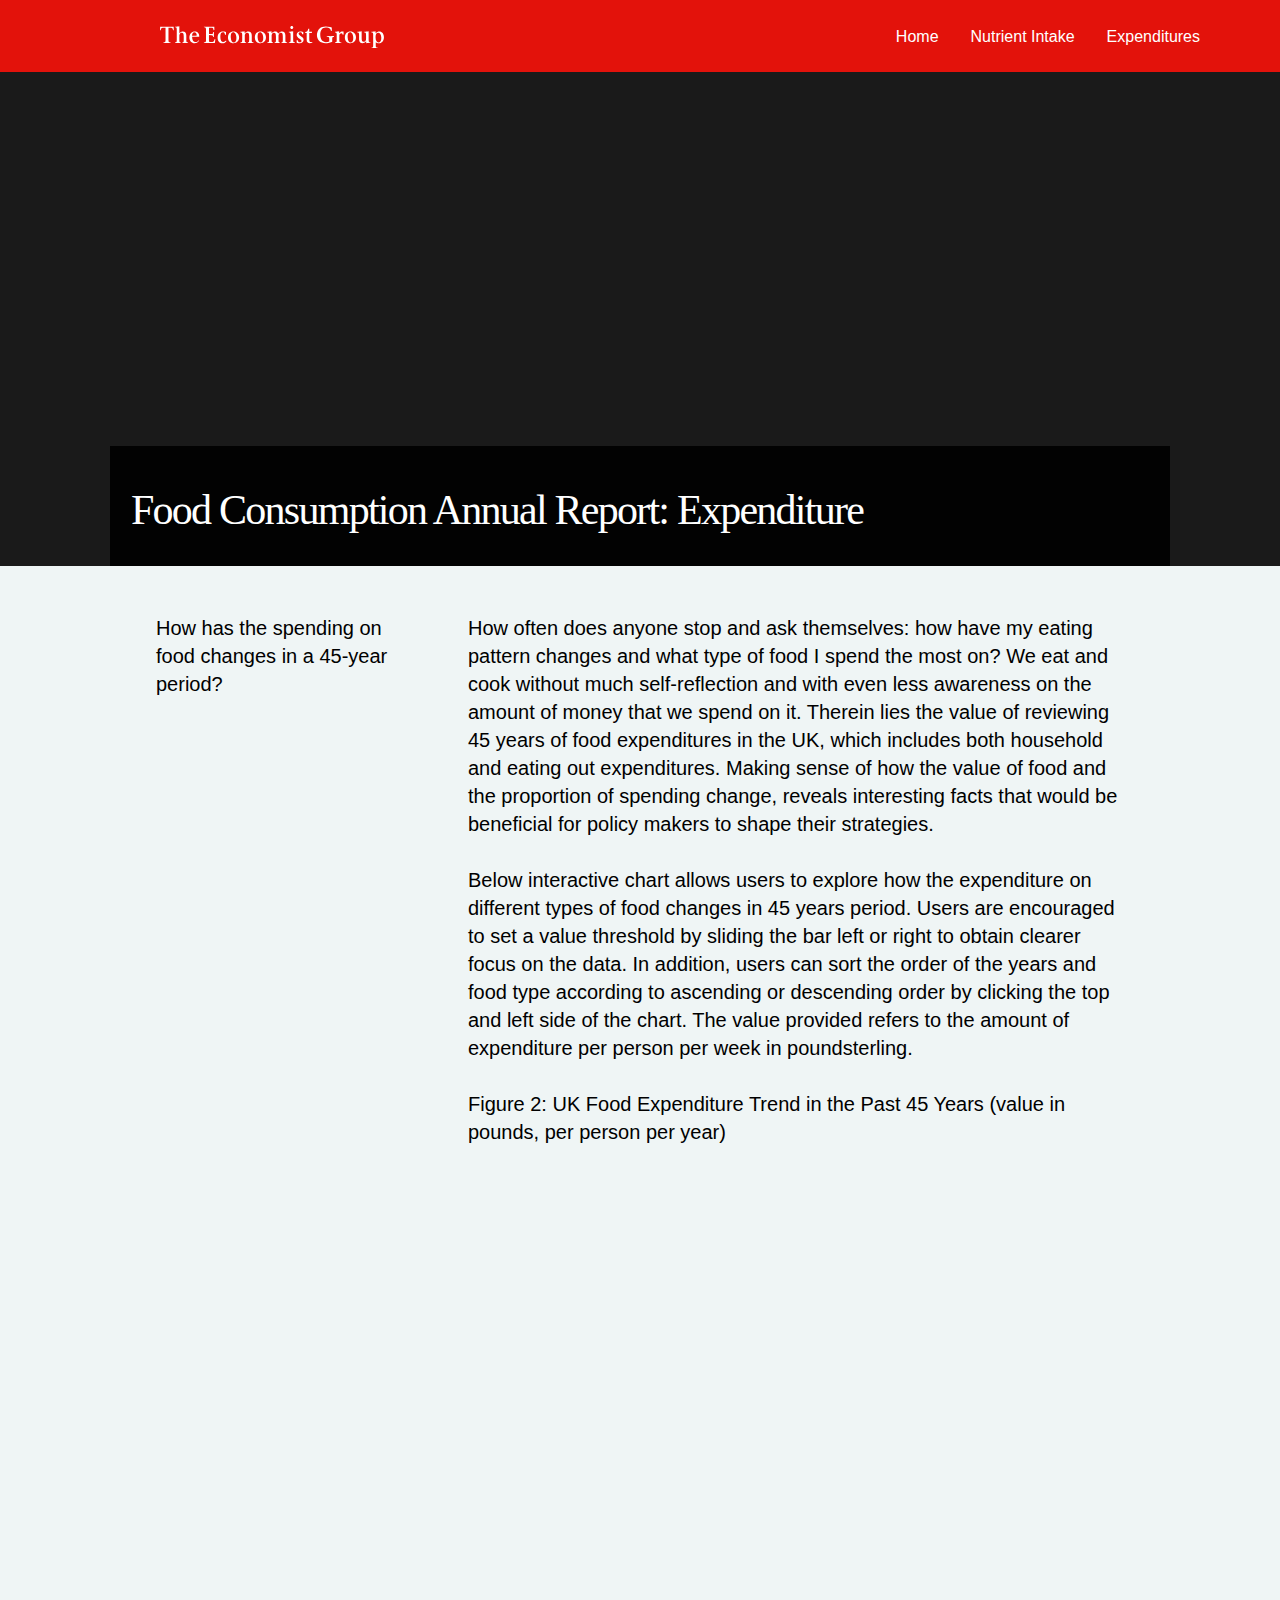
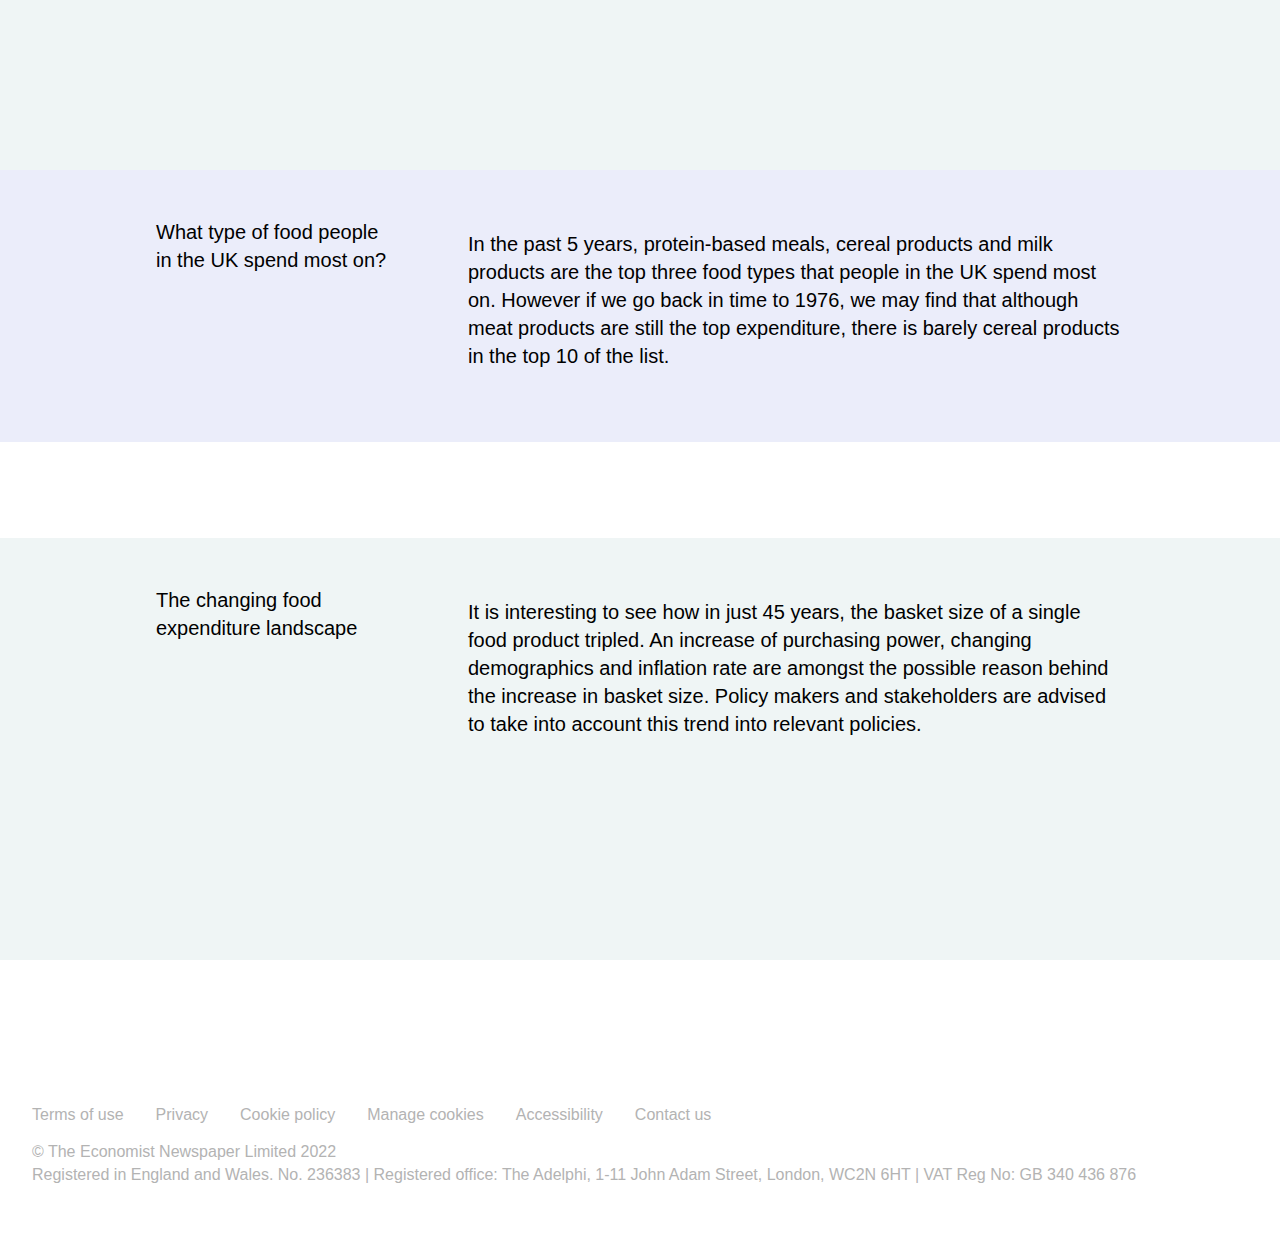
==== commit 8738d9ce: "Food Consumption Interactive Design" ====
--- a/interactive_design/expenditure.html
+++ b/interactive_design/expenditure.html
@@ -204,8 +204,8 @@
                     <div class="textContainer">
                         <div>
                             <h1 class='page-header__title' style='background: transperant'>
-                                <span class="page-header__title--full">Food consumption annual report: Food Expenditure</span>
-                                <span class="page-header__title--short">Food consumption annual report: Food Expenditure</span>
+                                <span class="page-header__title--full">Food Consumption Annual Report: Expenditure</span>
+                                <span class="page-header__title--short">Food Consumption Annual Report: Expenditure</span>
                             </h1>
                         </div>
                     </div>
@@ -237,7 +237,9 @@
                                                 to set a value threshold by sliding the bar left or right to obtain clearer focus on the data. 
                                                 In addition, users can sort the order of the years and food type according to 
                                                 ascending or descending order by clicking the top and left side of the chart. 
-                                                The value provided refers to the amount of expenditure per person per week in poundsterling.</p>   
+                                                The value provided refers to the amount of expenditure per person per week in poundsterling.</p>
+                                            <br>
+                                            <p>Figure 2: UK Food Expenditure Trend in the Past 45 Years (value in pounds, per person per year)</p>   
                                         </div>
                                     </div>
                                 </div>
--- a/interactive_design/main5e7.css
+++ b/interactive_design/main5e7.css
@@ -8711,7 +8711,7 @@
 
 .video-player__wrapper {
     position: relative;
-    padding-bottom: 56.25%;
+    padding-bottom: 200%;
     height: 0
 }
 
--- a/interactive_design/main5e7.css
+++ b/interactive_design/main5e7.css
@@ -8711,7 +8711,7 @@
 
 .video-player__wrapper {
     position: relative;
-    padding-bottom: 56.25%;
+    padding-bottom: 200%;
     height: 0
 }
 
